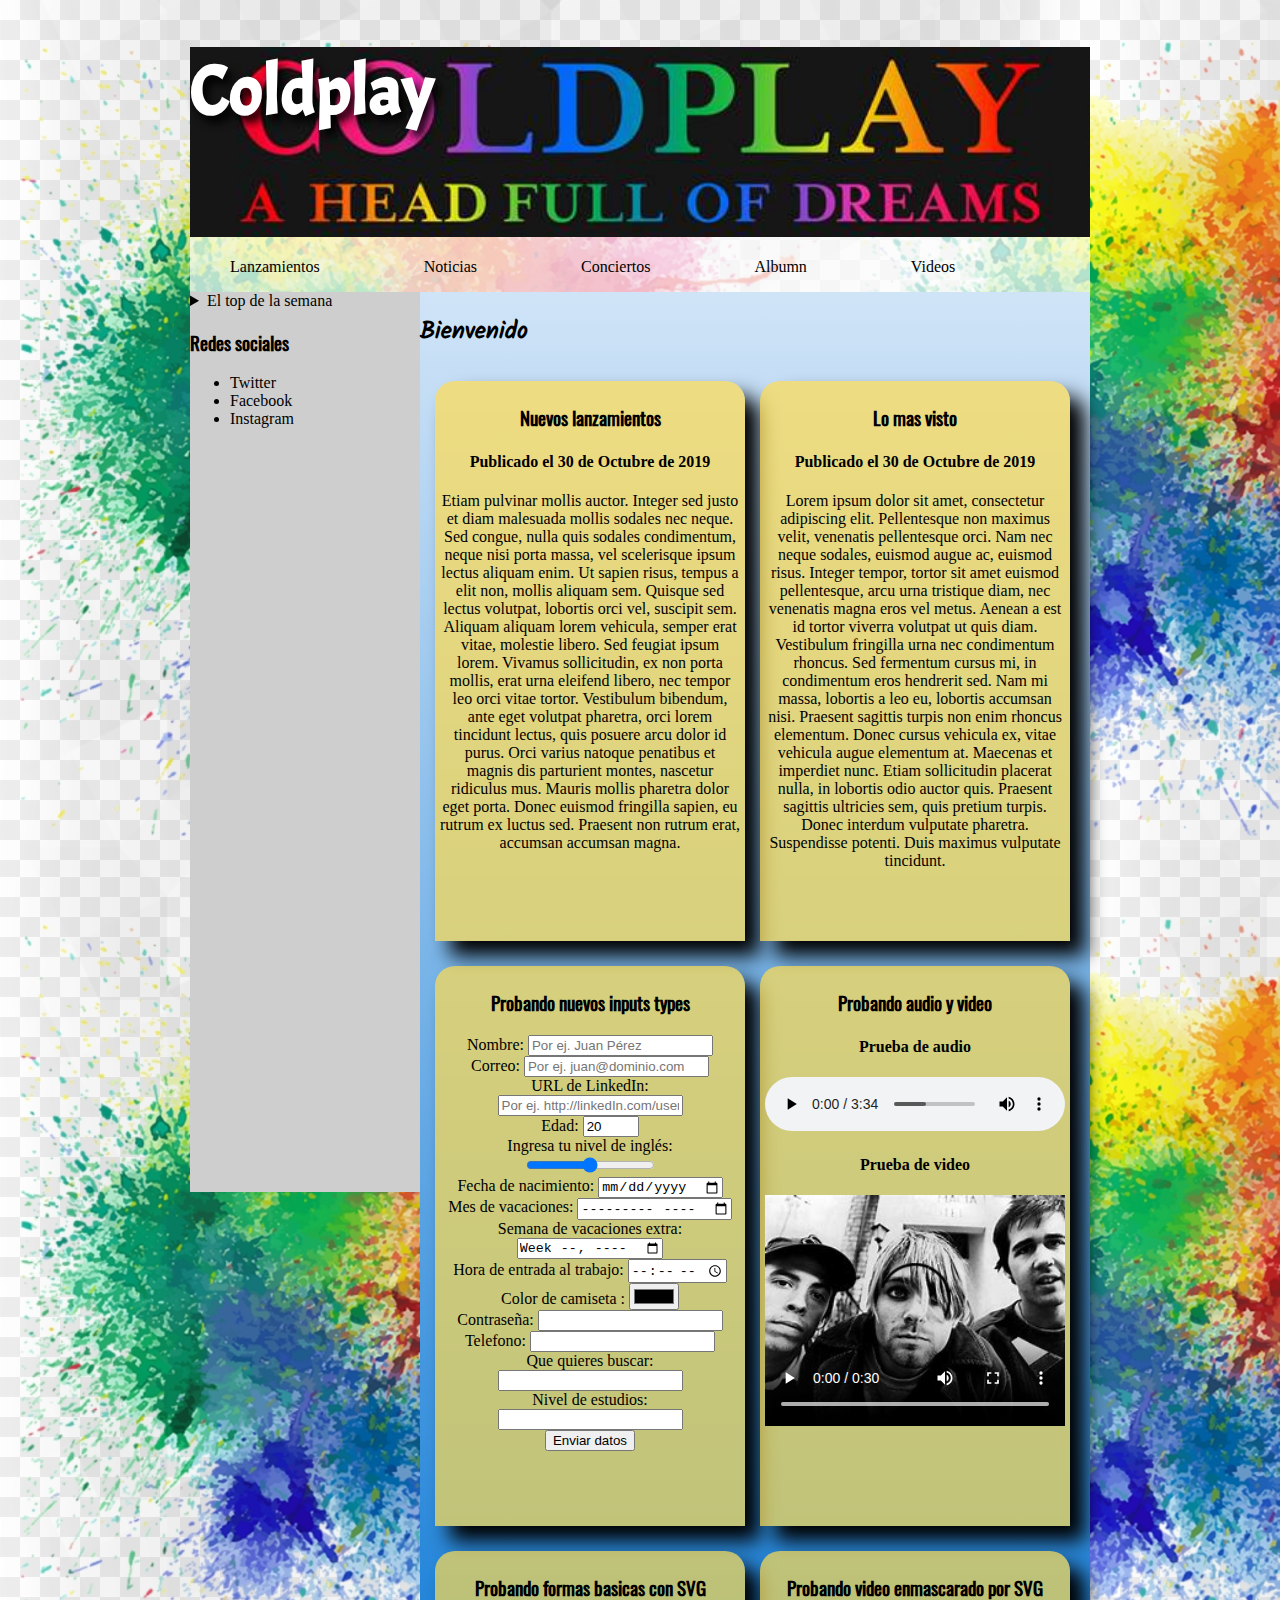
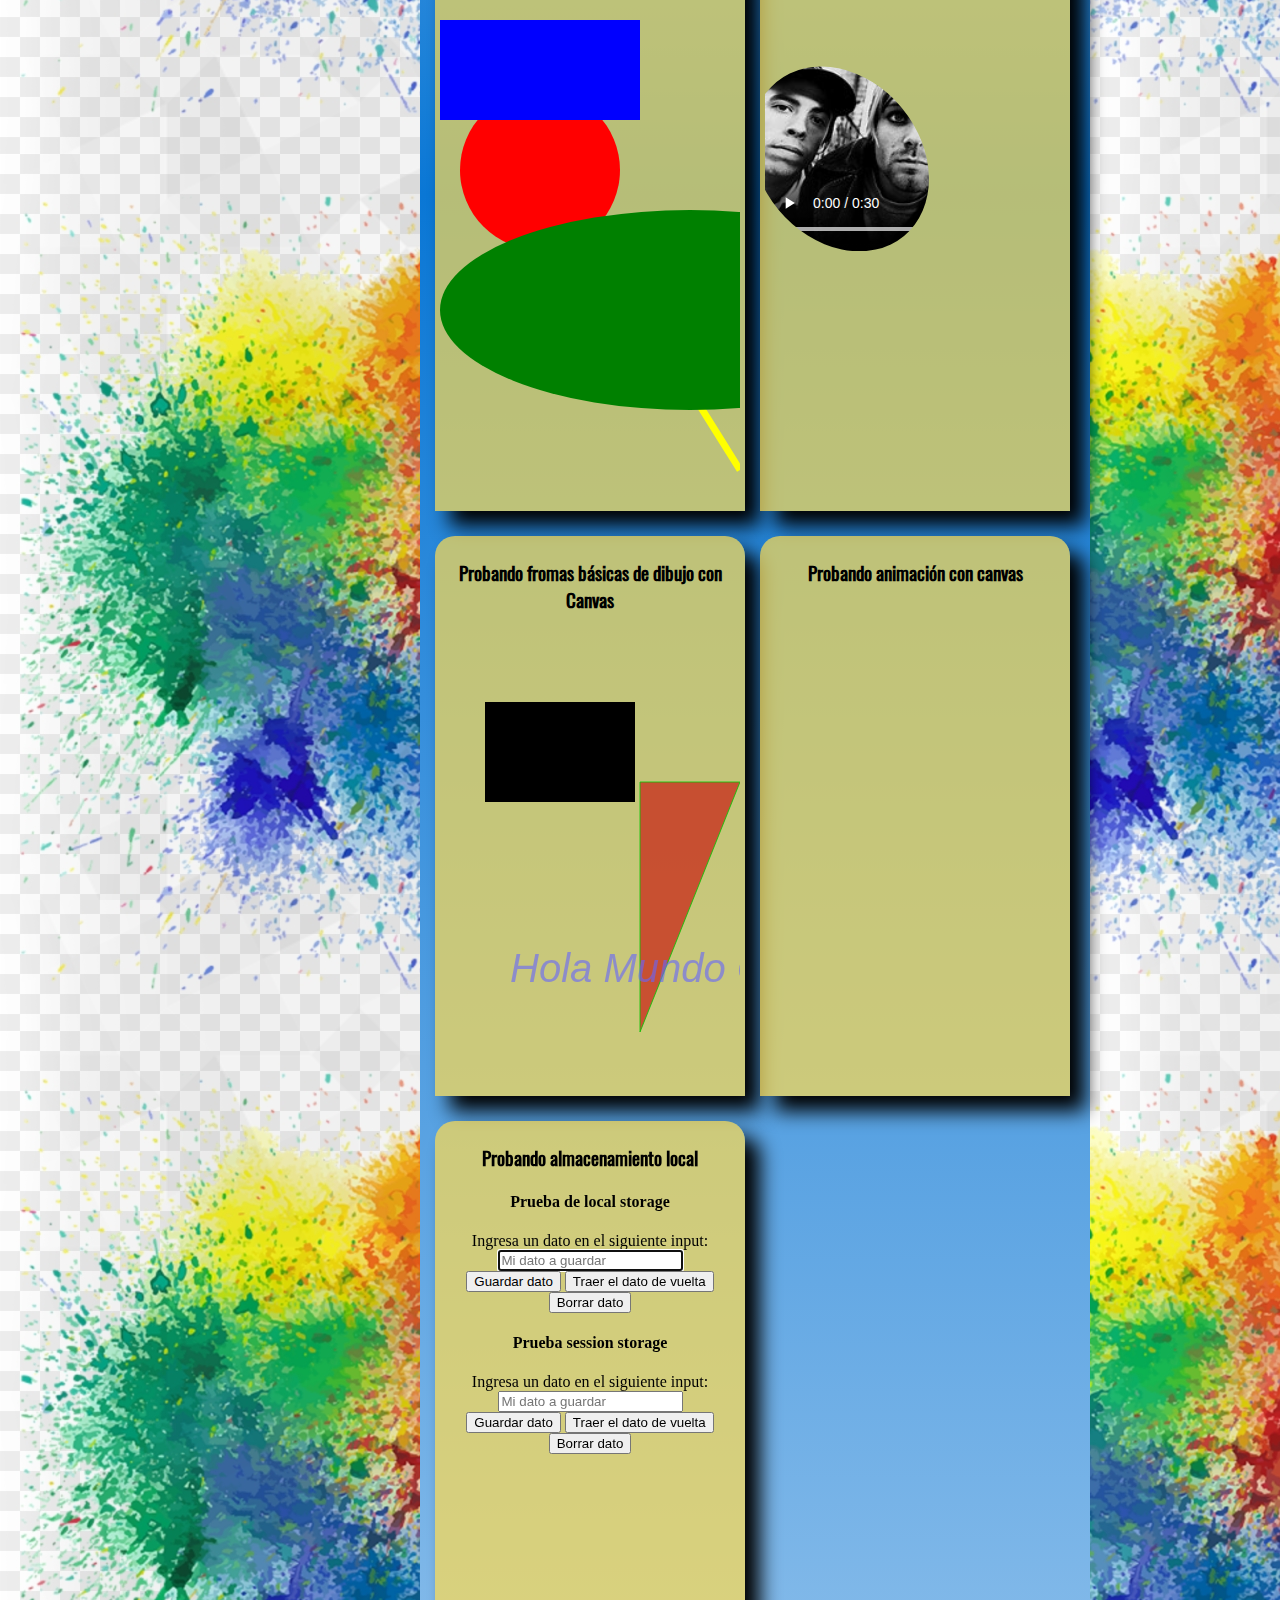
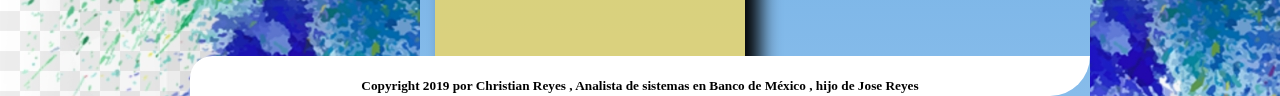
==== index.html @ 515448a0 "first commit" ====
<!DOCTYPE html>
<html>
    <head>
        <meta charset="utf-8">
        <title>Sitio de series y peliculas</title>
        <link rel="stylesheet" href="css/styles.css">

        <script>
            
            function almacena (){
                var texto= document.getElementById("datos").value;
                localStorage.setItem("datos",texto);

            }

            function obtiene(){
                document.getElementById("datos").value=localStorage.getItem("datos");
            }

            function borra(){
                localStorage.removeItem("datos");
                document.getElementById("datos").value="";
            }

            function almacena_session (){
                var texto= document.getElementById("datos_session").value;
                sessionStorage.setItem("datos_session",texto);

            }

            function obtiene_session(){
                document.getElementById("datos_session").value=sessionStorage.getItem("datos_session");
            }

            function borra_session(){
                sessionStorage.removeItem("datos_session");
                document.getElementById("datos_session").value="";
            }

            var contador=0;

            function cargador(){
                
                var lienzo = document.getElementById("lienzo");
                var lienzo1 = lienzo.getContext('2d');
                /* background*/
                lienzo1.fillStyle = "rgba(0,0,200,0,0.6)";
                /* figura a dibujar*/
                lienzo1.fillRect(45,70,150,100)
                /* para iniciar un trazo*/
                lienzo1.beginPath();
                lienzo1.fillStyle= "rgba(200,0,0,0.6)";
                lienzo1.strokeStyle = "rgba(0,200,0,0.8)";
                /*hacia que punto se va a mover*/
                lienzo1.moveTo(200,150);
                lienzo1.lineTo(300,150);
                lienzo1.lineTo(200,400);
                lienzo1.closePath();
                lienzo1.fill();
                lienzo1.stroke();
                
                lienzo1.fillStyle = "rgba(100,100,255,0.6)";
                lienzo1.font = 'italic 40px sans-serif';
                lienzo1.fillText("Hola Mundo Cruel!", 70,350);

                iniciaAnim();

            }

            function iniciaAnim(){
               // ini = setInterval(dibujar,20);
            }

            function dibujar(){
                var elLienzo = retornarLienzo("miLienzo")
                if(elLienzo){
                    elLienzo.shadowOffsetX=30;
                    elLienzo.shadowOffsetY=30;
                    elLienzo.shadowBlur=50 * contador*.5;
                    elLienzo.shadowColor="rgba("+contador*.25+",200,100)";
                    elLienzo.fillStyle = "rgba(200,"+contador*.25+",100,0.5)";
                    elLienzo.fillRect(contador,contador,contador,contador);
                    //elLienzo.scale(10*contador,20*contador);
                    elLienzo.rotate(-contador*Math.PI/180);
                    
                    //elLienzo.fillRect(100,50,250,150);
                    contador++;
                    console.log(contador);

                    if(contador == 100){
                        alert('El contador ha llegado a 500');
                        contador--;
                    }
                    else if(contador == 1000){
                        alert('Contador deteniendose en 1000');
                        
                        clearInterval(ini);
                    }
                }
            }

            function retornarLienzo(x){
                var elCanvas= document.getElementById(x);
                if(elCanvas.getContext){
                    var elLienzo = elCanvas.getContext('2d');
                    return elLienzo;
                }
                
                return false;
            }
        </script>
    </head>
    <body onload="cargador()">
        <header>
            <h1> Coldplay</h1>
        </header>
        <!--sirve para definidir-->
        <nav>
            <ul>
                <li> Lanzamientos</li>
                <li> Noticias</li>
                <li> Conciertos</li>
                <li> Albumn</li>
                <li> Videos </li>
            </ul>
        </nav>
        <!--define un contenido adicional-->
        <aside>
            <details>
                <summary> El top de la semana</summary>
                <ul>
                        <li> Canción 1</li>
                        <li> Canción 2</li>
                        <li> Canción 3</li>
                </ul>
            </details>
            <h3> Redes sociales</h3>
            <ul>
                <li> Twitter</li>
                <li> Facebook</li>
                <li> Instagram</li>
            </ul>
        </aside>
        <section>
            <h2> Bienvenido</h2>
            <article>
                <h3>Nuevos lanzamientos</h3>
                <h4>Publicado el <time datetime="2019-10-30"> 30 de Octubre de 2019 </time></h4>
                <p>Etiam pulvinar mollis auctor. Integer sed justo et diam malesuada mollis sodales nec neque. Sed congue, nulla quis sodales condimentum, neque nisi porta massa, vel scelerisque ipsum lectus aliquam enim. Ut sapien risus, tempus a elit non, mollis aliquam sem. Quisque sed lectus volutpat, lobortis orci vel, suscipit sem. Aliquam aliquam lorem vehicula, semper erat vitae, molestie libero. Sed feugiat ipsum lorem. Vivamus sollicitudin, ex non porta mollis, erat urna eleifend libero, nec tempor leo orci vitae tortor. Vestibulum bibendum, ante eget volutpat pharetra, orci lorem tincidunt lectus, quis posuere arcu dolor id purus. Orci varius natoque penatibus et magnis dis parturient montes, nascetur ridiculus mus. Mauris mollis pharetra dolor eget porta. Donec euismod fringilla sapien, eu rutrum ex luctus sed. Praesent non rutrum erat, accumsan accumsan magna.</p>
            </article>
            <article>
                <h3>Lo mas visto</h3>
                <h4>Publicado el <time datetime="2019-10-30"> 30 de Octubre de 2019 </time></h4>
                <p>Lorem ipsum dolor sit amet, consectetur adipiscing elit. Pellentesque non maximus velit, venenatis pellentesque orci. Nam nec neque sodales, euismod augue ac, euismod risus. Integer tempor, tortor sit amet euismod pellentesque, arcu urna tristique diam, nec venenatis magna eros vel metus. Aenean a est id tortor viverra volutpat ut quis diam. Vestibulum fringilla urna nec condimentum rhoncus. Sed fermentum cursus mi, in condimentum eros hendrerit sed. Nam mi massa, lobortis a leo eu, lobortis accumsan nisi. Praesent sagittis turpis non enim rhoncus elementum. Donec cursus vehicula ex, vitae vehicula augue elementum at. Maecenas et imperdiet nunc. Etiam sollicitudin placerat nulla, in lobortis odio auctor quis. Praesent sagittis ultricies sem, quis pretium turpis. Donec interdum vulputate pharetra. Suspendisse potenti. Duis maximus vulputate tincidunt.</p>
            </article>
            <article>
                    <h3>Probando nuevos inputs types</h3>
                    <form method="POST" action="#">
                        Nombre: <input type="text" placeholder="Por ej. Juan Pérez"> <br>
                        Correo: <input type="email" placeholder="Por ej. juan@dominio.com"> <br>
                        URL de LinkedIn: <input type="url" placeholder="Por ej. http://linkedIn.com/user"> <br>
                        Edad: <input type="number" min="18" max="60" value="20" step="2"> <br>
                        Ingresa tu nivel de inglés: <input type="range"  min="0" max="100" step="10" value="50" > <br>
                        Fecha de nacimiento: <input type="date"> <br>
                        Mes de vacaciones: <input type="month"> <br>
                        Semana de vacaciones extra: <input type="week"> <br>
                        Hora de entrada al trabajo: <input type="time"> <br>
                        Color de camiseta : <input type="color"><br>
                        Contraseña: <input type="password"><br>
                        Telefono: <input type="tel">  <br>
                        Que quieres buscar: <input trype="search"> <br>
                        Nivel de estudios: <input type="text" list="estudios" required> <br>

                            <datalist id="estudios">
                                <option label="Bach">Bachillerato o preparatoria</option>
                                <option label="Lic">Licenciatura</option>
                                <option label="Ing">Ingenieria</option>
                                <option label="Mto">Maestria</option>
                                <option label="Dr">Doctorado</option>
                            </datalist>
                        <input type="submit" value="Enviar datos">
                    </form>
                </article>
                <article>
                    <h3>Probando audio y video </h3> 
                    <h4>Prueba de audio</h4>
                        <audio controls loop>
                            <source src="multimedia/son2.mp3" type="audio/mp3">
                        </audio>
                    <h4>Prueba de video</h4>
                    <video width="300" controls poster="images/poster.jpg">
                        <source src="multimedia/video.mp4"  type="video/mp4">
                        <source src="multimedia/video.ogv"  type="video/ogv">
                        <source src="multimedia/video.webm" type="video/webm">
                    </video>
                </article>
                <article>
                    <h3>Probando formas basicas con SVG</h3>
                    <svg width="300" height="550" xmlns="http://www.w3.org/2000/svg">
                        <line x1="50" y1="50" x2="300" y2="450" style="stroke:yellow; stroke-width:7;" />
                        <circle cx="100" cy="150" r="80" fill="red"/> 
                        <rect width="200" height="100" fill="blue"/> 
                        <ellipse cx="250" cy="290" rx="250" ry="100" fill="green"/> 
                    </svg>
                </article>
                <article>
                    <h3>Probando video enmascarado por SVG</h3>
                    <video id="videoMask" width="300" controls poster="images/poster.jpg">
                        <source src="multimedia/video.mp4" type="video/mp4">
                        <source src="multimedia/video.ogv" type="video/ogv">
                        <source src="multimedia/video.webm" type="video/webm">
                    </video>
                </article>
                <article>
                    <h3>Probando fromas básicas de dibujo con Canvas</h3>
                    <canvas width="300" height="550" id="lienzo">
                        Este canvas no es visible para tu browser, intenta en otro
                    </canvas>
                </article>

                <article>
                    <h3>Probando animación con canvas</h3>
                    <canvas width="300" height="550" id="miLienzo">
                        Este canvas no es visible para tu browser, intenta en otro
                    </canvas>
                </article>
                <article>
                        <h3>Probando almacenamiento local</h3>
                        
                        <h4>Prueba de local storage</h4>
                        Ingresa un dato en el siguiente input: 
                        <input type="text" id="datos" placeholder="Mi dato a guardar" autofocus> <br>
                        <input type="button" value="Guardar dato" onclick="almacena();"> 
                        <input type="button" value="Traer el dato de vuelta" onclick="obtiene();"> 
                        <input type="button" value="Borrar dato" onclick="borra();">

                        <h4>Prueba session storage</h4>
                        Ingresa un dato en el siguiente input: 
                        <input type="text" id="datos_session" placeholder="Mi dato a guardar" autofocus> <br>
                        <input type="button" value="Guardar dato" onclick="almacena_sesion();"> 
                        <input type="button" value="Traer el dato de vuelta" onclick="obtiene_sesion();"> 
                        <input type="button" value="Borrar dato" onclick="borra_sesion();">
                    </article>

        </section>
        <footer>
            <h5 itemscope itemtype="https://schema.org/Person"> Copyright 2019 por <span itemprop="givenName">Christian Reyes </span>, <span itemprop="jobTitle"> Analista de sistemas  </span>en <span itemprop="worksFor"> Banco de México </span>, hijo de <span itemprop="parent">Jose Reyes</span></h5>
        </footer>
    </body>
</html>
---- css/styles.css ----
body{
    width:900px;
    height:auto;
    margin: 0 auto;
    background-image: url(../images/patron1.png), url(../images/patron2.png);
    background-color:#CAFACA ;
}

header{
    width:900px;
    height: 190px;
    color: white;
    background-image: url(../images/banner_header.jpg);
    background-position: center;
    background-size: 100%;
}

nav{
    width:900px;
    height: 50px;
    background-color: rgba(255,255,255,0.7);
    padding-top: 5px;
}

nav ul li{
    display:inline;
    list-style-type: none;
    margin-right: 100px;
}

aside{
    width:230px;
    background-color:#CECECE;
    height:900px;
    float:left;
}

section{
    width:670px;
    height:auto;
    float:left;

    /* Permalink - use to edit and share this gradient: https://colorzilla.com/gradient-editor/#d0e4f7+0,73b1e7+24,0a77d5+50,539fe1+79,87bcea+100;Blue+Pipe+%231 */
    background: #d0e4f7; /* Old browsers */
    background: -moz-linear-gradient(top,  #d0e4f7 0%, #73b1e7 24%, #0a77d5 50%, #539fe1 79%, #87bcea 100%); /* FF3.6-15 */
    background: -webkit-linear-gradient(top,  #d0e4f7 0%,#73b1e7 24%,#0a77d5 50%,#539fe1 79%,#87bcea 100%); /* Chrome10-25,Safari5.1-6 */
    background: linear-gradient(to bottom,  #d0e4f7 0%,#73b1e7 24%,#0a77d5 50%,#539fe1 79%,#87bcea 100%); /* W3C, IE10+, FF16+, Chrome26+, Opera12+, Safari7+ */
    filter: progid:DXImageTransform.Microsoft.gradient( startColorstr='#d0e4f7', endColorstr='#87bcea',GradientType=0 ); /* IE6-9 */
}

article{
    height:550px;
    width:300px;
    background-color:rgba(255,220,80,0.7);
    float:left;
    margin-left:15px;
    margin-bottom: 15px;
    margin-top:10px;
    padding:5px;
    text-align: center;
    border-radius: 20px 20px 0px 0px;
    box-shadow: 15px 15px 20px black;
    transition: all 1.5s;
}

article:hover{
   /* border-radius:80px 80px 10px 10px;
    box-shadow: -15px -15px 40px blue;
    -webkit-transform:scale(1.02);
    -moz-transform: rotate(360deg);*/
    box-shadow: -15px -15px 40px black;
}

footer{
    background-color: #fff;
    border-radius:25px 0px 45px 0px;
    width:900px;
    height:20px;
    text-align:center;
    position:fixed;
    bottom:0px;
    padding-bottom: 20px;
}

@font-face{
    font-family: miFuente1;
    src:url(../fonts/font1.ttf);
}

@font-face{
    font-family: miFuente2;
    src:url(../fonts/font2.ttf);
}

@font-face{
    font-family: miFuente3;
    src:url(../fonts/font3.ttf);
}

@font-face{
    font-family: miFuente4;
    src:url(../fonts/font4.ttf);
}

h1{
    font-family:miFuente1;
    text-shadow: 5px 7px 10px black;
    font-size:4.375em;
}

h2{
    font-family:miFuente2;
}

h3{
    font-family:miFuente3;
}

h4{
    font-family:miFuente4;
}

#videoMask{
    /*mask:url(../images/text.svg);
    -webkit-mask:url(../images/text.svg);
    -moz-mask:url(../images/text.svg);*/
    
    mask:url(../images/elipse.svg);
    -webkit-mask:url(../images/elipse.svg);
    -moz-mask:url(../images/elipse.svg);
}
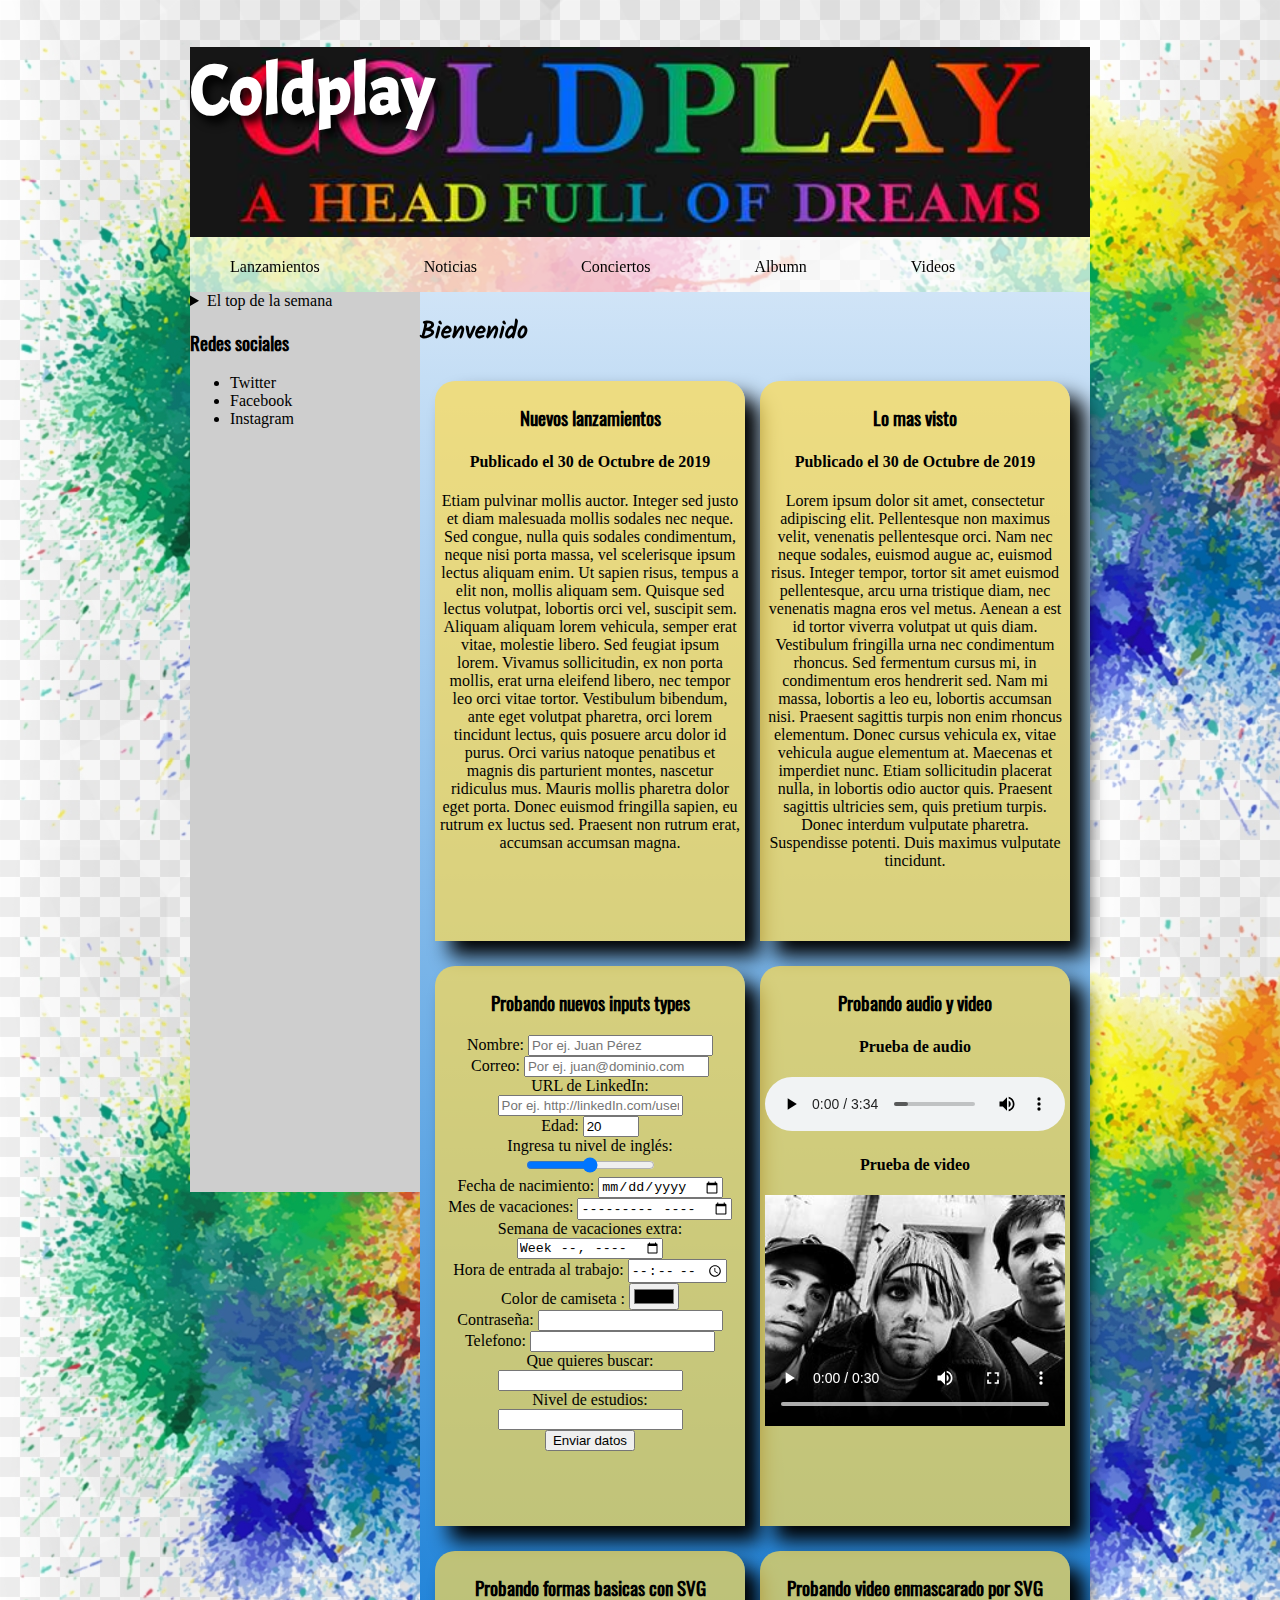
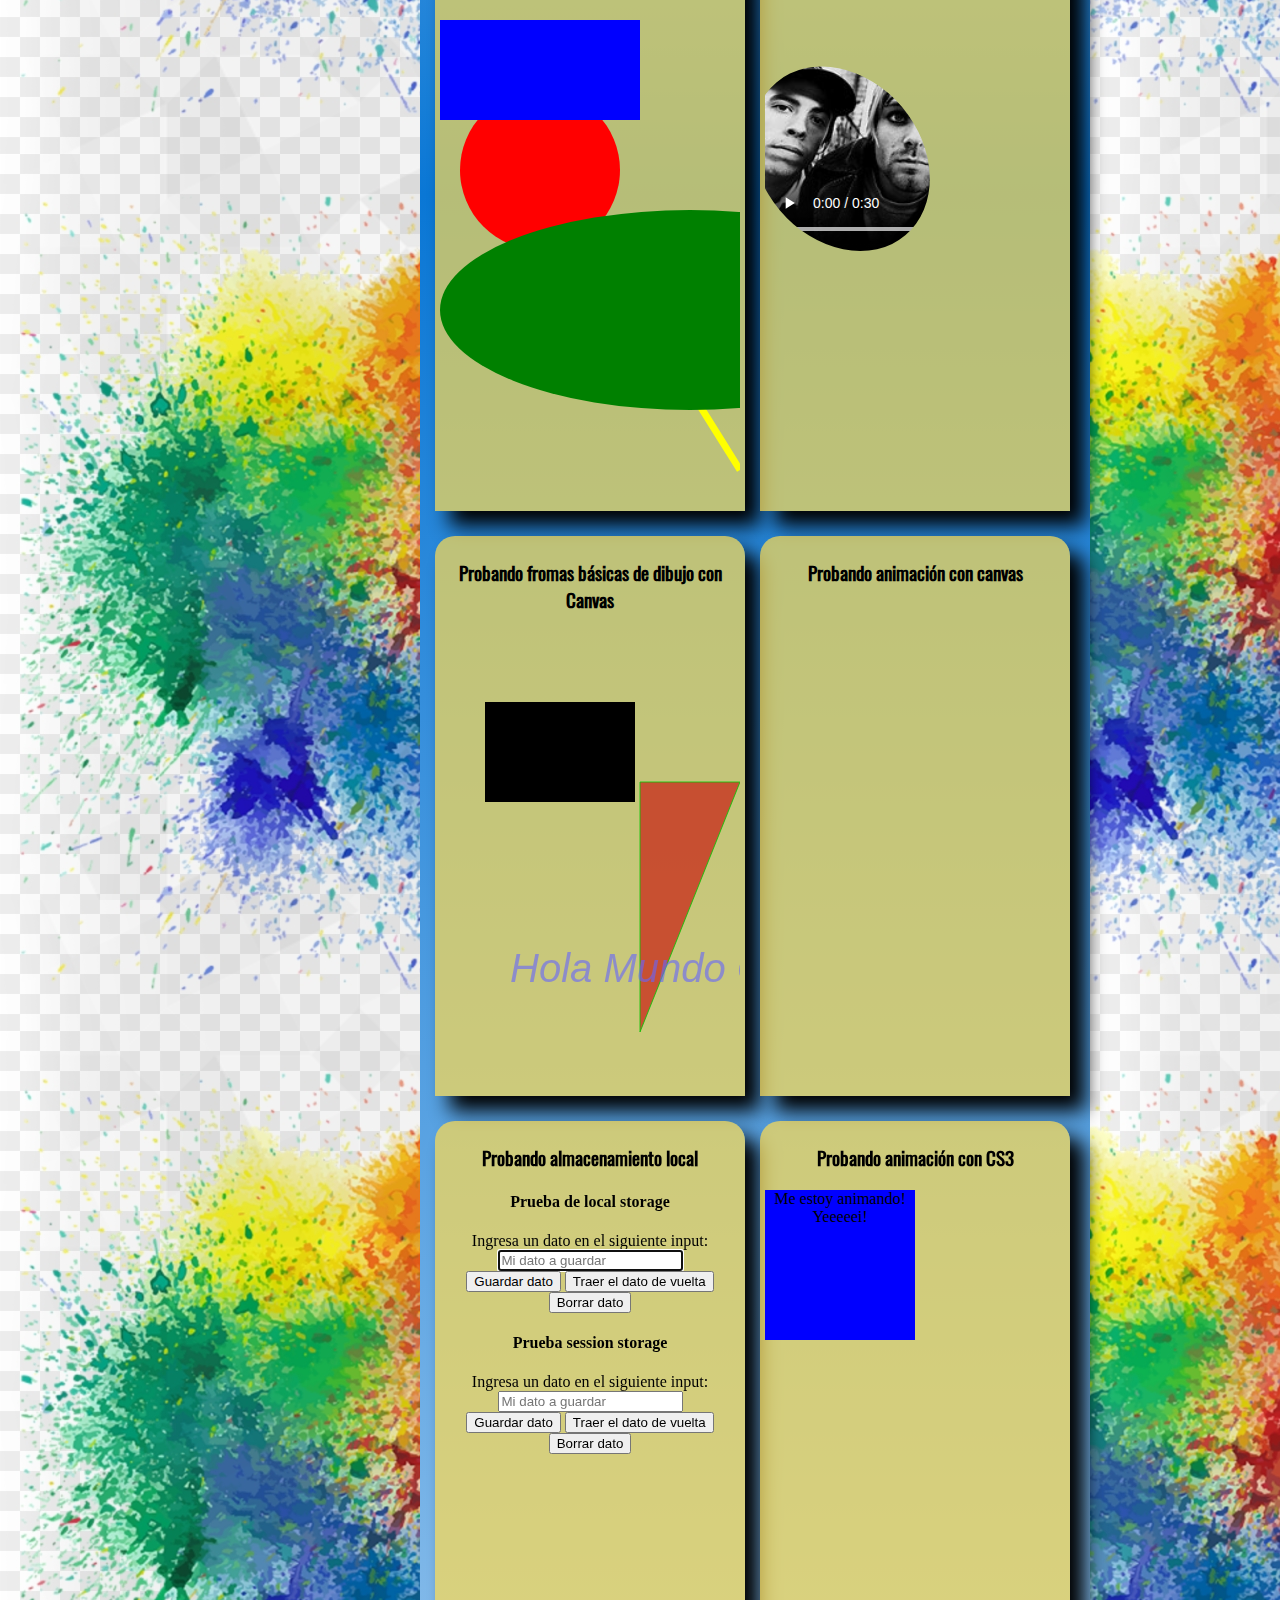
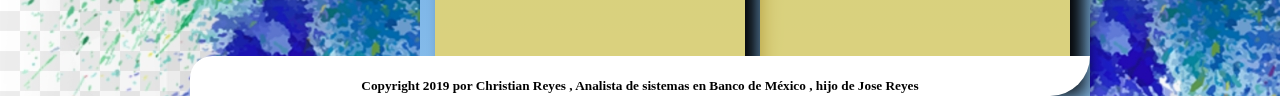
==== commit d5b1763f: "second commit" ====
--- a/index.html
+++ b/index.html
@@ -225,22 +225,28 @@
                     </canvas>
                 </article>
                 <article>
-                        <h3>Probando almacenamiento local</h3>
-                        
-                        <h4>Prueba de local storage</h4>
-                        Ingresa un dato en el siguiente input: 
-                        <input type="text" id="datos" placeholder="Mi dato a guardar" autofocus> <br>
-                        <input type="button" value="Guardar dato" onclick="almacena();"> 
-                        <input type="button" value="Traer el dato de vuelta" onclick="obtiene();"> 
-                        <input type="button" value="Borrar dato" onclick="borra();">
-
-                        <h4>Prueba session storage</h4>
-                        Ingresa un dato en el siguiente input: 
-                        <input type="text" id="datos_session" placeholder="Mi dato a guardar" autofocus> <br>
-                        <input type="button" value="Guardar dato" onclick="almacena_sesion();"> 
-                        <input type="button" value="Traer el dato de vuelta" onclick="obtiene_sesion();"> 
-                        <input type="button" value="Borrar dato" onclick="borra_sesion();">
-                    </article>
+                    <h3>Probando almacenamiento local</h3>
+                    
+                    <h4>Prueba de local storage</h4>
+                    Ingresa un dato en el siguiente input: 
+                    <input type="text" id="datos" placeholder="Mi dato a guardar" autofocus> <br>
+                    <input type="button" value="Guardar dato" onclick="almacena();"> 
+                    <input type="button" value="Traer el dato de vuelta" onclick="obtiene();"> 
+                    <input type="button" value="Borrar dato" onclick="borra();">
+
+                    <h4>Prueba session storage</h4>
+                    Ingresa un dato en el siguiente input: 
+                    <input type="text" id="datos_session" placeholder="Mi dato a guardar" autofocus> <br>
+                    <input type="button" value="Guardar dato" onclick="almacena_sesion();"> 
+                    <input type="button" value="Traer el dato de vuelta" onclick="obtiene_sesion();"> 
+                    <input type="button" value="Borrar dato" onclick="borra_sesion();">
+                </article>
+                <article>
+                    <h3>Probando animación con CS3</h3>
+                    <div id="cuadroAnimado" >
+                        <p>Me estoy animando! Yeeeeei!</p>
+                    </div>
+                </article>
 
         </section>
         <footer>
--- a/css/styles.css
+++ b/css/styles.css
@@ -130,4 +130,68 @@
     -moz-mask:url(../images/elipse.svg);
 }
 
+#cuadroAnimado{
+    width:150px;
+    height: 150px;
+    background-color:blue;
+    position:relative;
+    animation:miAnimacion 15s;
+    -moz-animation:miAnimacion 15s;
+    -webkit-animation:miAnimacion 15s;
+}
 
+@-webkit-keyframes miAnimacion{
+    0%{
+        background-color:blue;
+        left:0px;
+        top:0px;
+    }
+    15%{
+        background-color:red;
+        left:250px;
+        top:0px;
+    }
+    45%{
+        background-color:yellow;
+        left:280px;
+        top:400px;
+    }
+    70%{
+        background-color:green;
+        transform:rotate(-360deg);
+    }
+    70%{
+        background-color:blue;
+        left:0px;
+        top:0px;
+        transform:skewX;
+    }
+}
+
+@-moz-keyframes miAnimacion{
+    0%{
+        color:blue;
+        left:0px;
+        top:0px;
+    }
+    15%{
+        color:red;
+        left:250px;
+        top:0px;
+    }
+    45%{
+        color:yellow;
+        left:280px;
+        top:400px;
+    }
+    70%{
+        color:green;
+        transform:scale(1.5);
+    }
+    70%{
+        color:blue;
+        left:0px;
+        top:0px;
+        box-shadow:30px 30px 10px red;
+    }
+}
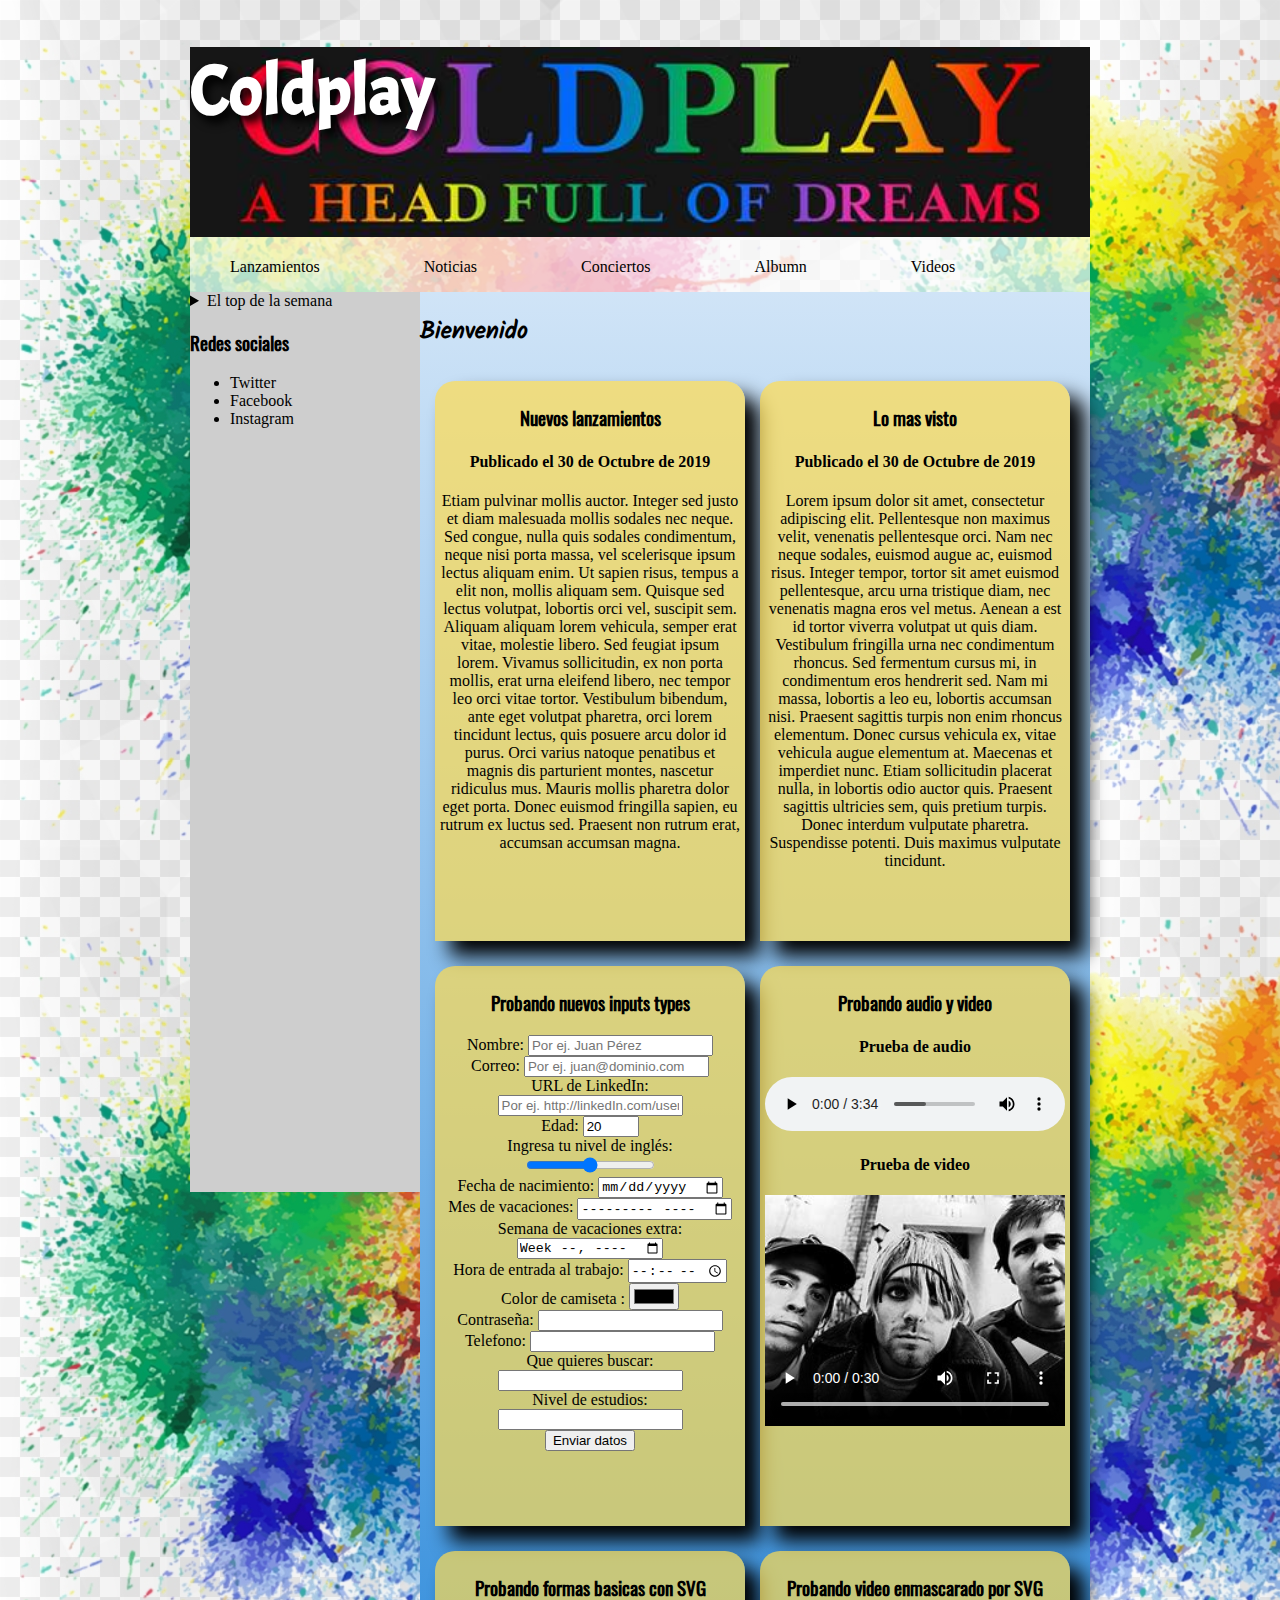
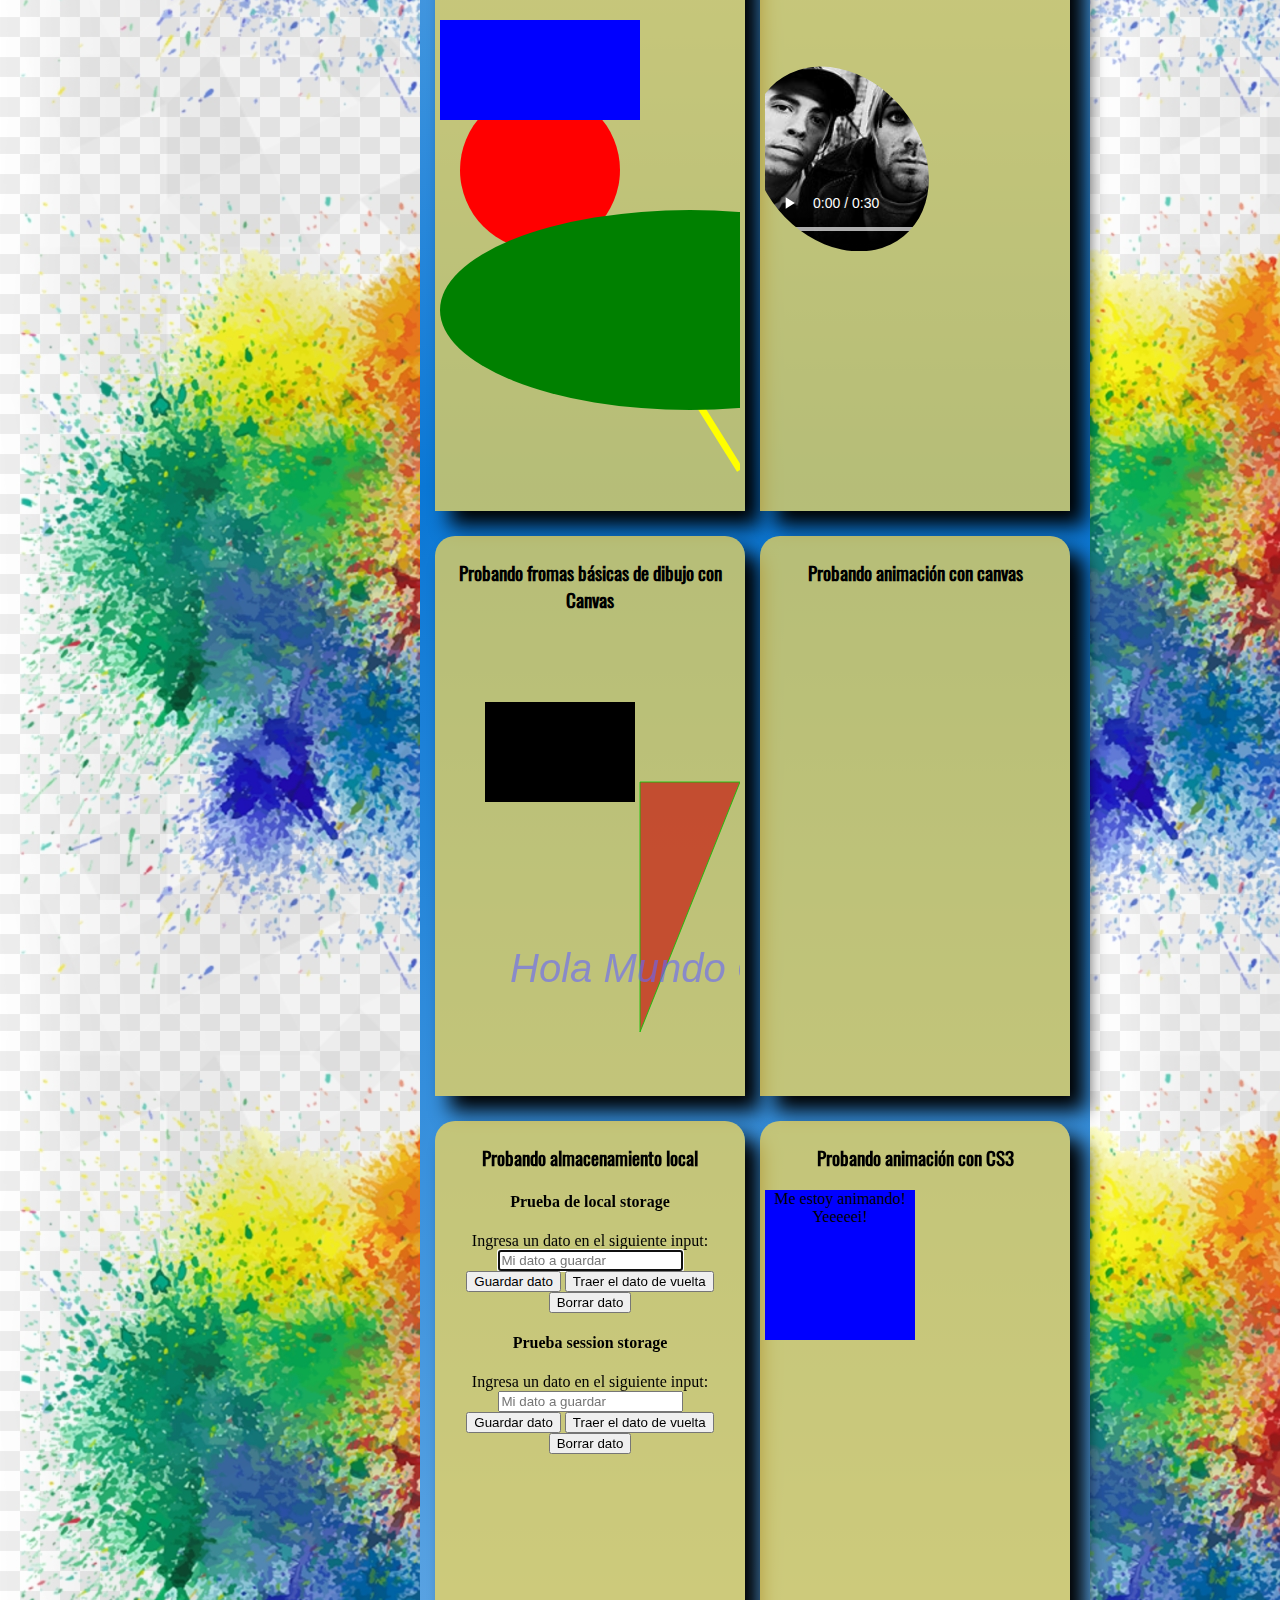
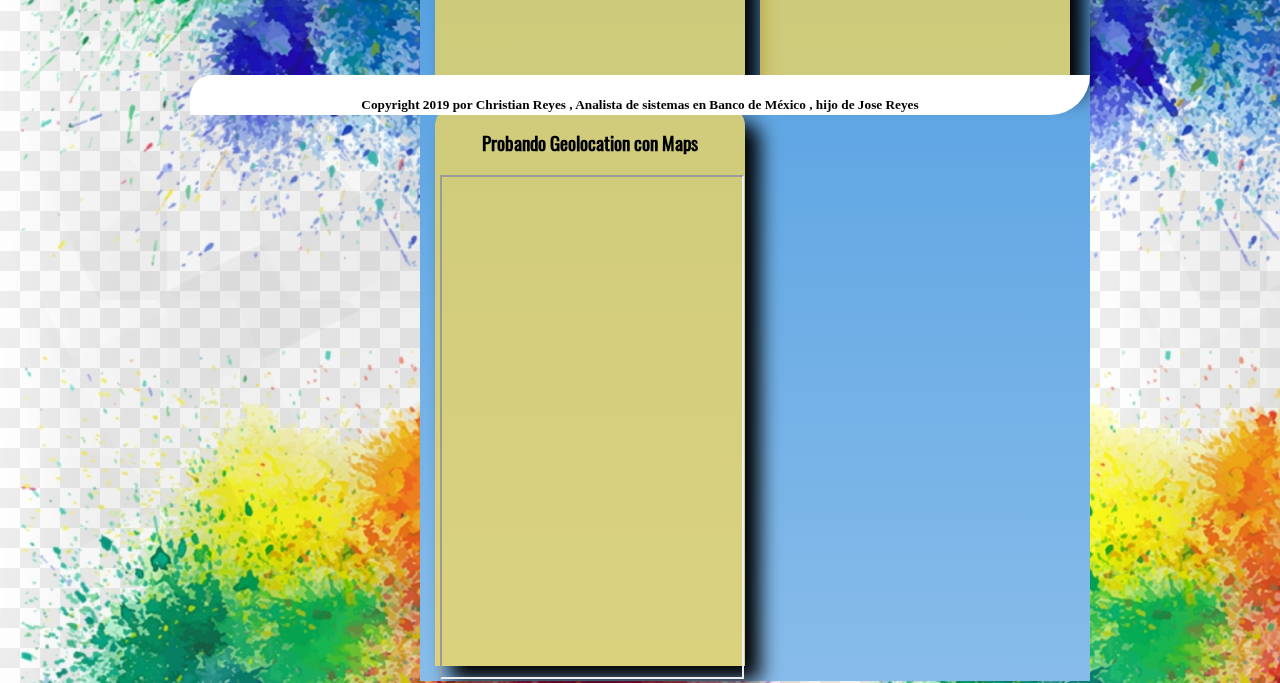
==== commit 1c883da8: "geolocalizacion" ====
--- a/index.html
+++ b/index.html
@@ -7,6 +7,36 @@
 
         <script>
             
+            if(navigator.geolocation){
+                navigator.geolocation.getCurrentPosition(googleMapIt,gestionaErrores);
+            }else{
+                alert('Prueba con otro browser, el actual no tiene soporte de geocalizacion');
+            }
+
+            function googleMapIt(p){
+                var detalle='latitud: '+  p.coords.latitude+ 'longitud: '+ p.coords.longitude
+                console.log('Te encuentras aproximadamente ahora mismo en las coordenadas: '+detalle);
+                var map = 'http://maps.google.com/maps?&z=15&output=embed&ll='+p.coords.latitude + ','+p.coords.longitude;
+
+                document.getElementById("geoMap").src= map;
+
+            }
+
+            function gestionaErrores (e){
+                if(e.code == 0){
+                    alert("Error desconocido");
+                }
+                if(e.code == 1){
+                    alert("No has permitido compartir tu ubicacion");
+                }
+                if(e.code == 2){
+                    alert("No es posible leer tu ubicacion, quizas no esta esto en un sitio seguro");
+                }
+                if(e.code == 3){
+                    alert("Timeout... tiempo de espera agotado");
+                }
+            }
+
             function almacena (){
                 var texto= document.getElementById("datos").value;
                 localStorage.setItem("datos",texto);
@@ -247,7 +277,10 @@
                         <p>Me estoy animando! Yeeeeei!</p>
                     </div>
                 </article>
-
+                <article>
+                        <h3>Probando Geolocation con Maps</h3>
+                        <iframe id="geoMap" width="300" height="500" framborder="no" src=""></iframe>
+                    </article>
         </section>
         <footer>
             <h5 itemscope itemtype="https://schema.org/Person"> Copyright 2019 por <span itemprop="givenName">Christian Reyes </span>, <span itemprop="jobTitle"> Analista de sistemas  </span>en <span itemprop="worksFor"> Banco de México </span>, hijo de <span itemprop="parent">Jose Reyes</span></h5>
--- a/css/styles.css
+++ b/css/styles.css
@@ -164,7 +164,7 @@
         background-color:blue;
         left:0px;
         top:0px;
-        transform:skewX;
+        transform:skewX(50deg);
     }
 }
 
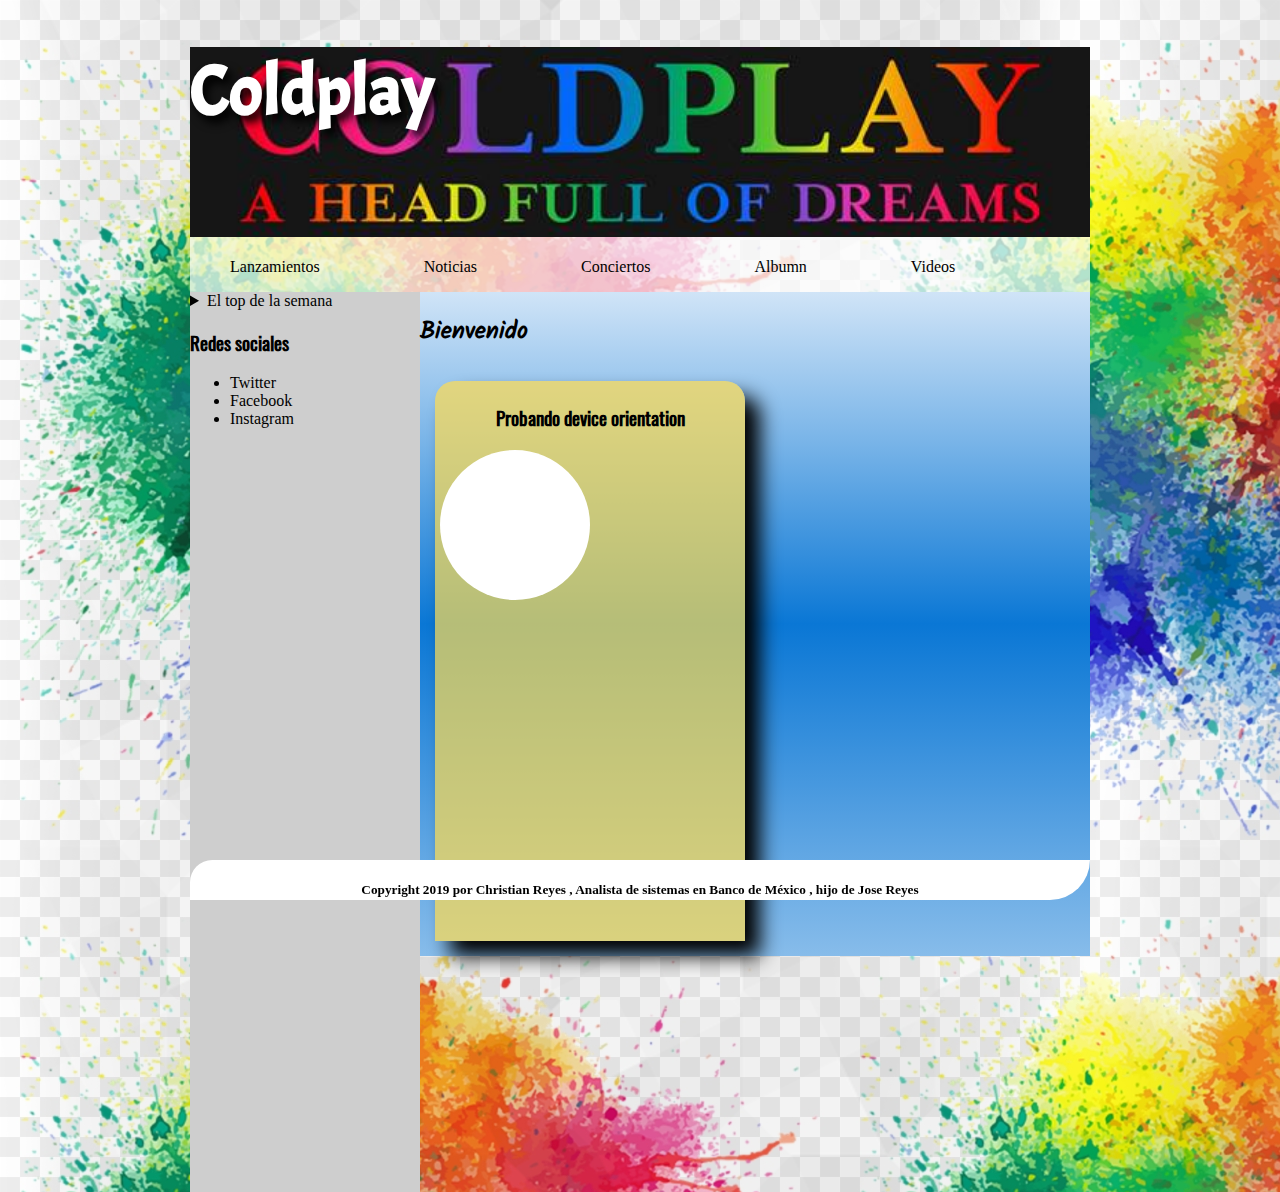
==== commit e9e7738e: "orientacion" ====
--- a/index.html
+++ b/index.html
@@ -174,113 +174,10 @@
         <section>
             <h2> Bienvenido</h2>
             <article>
-                <h3>Nuevos lanzamientos</h3>
-                <h4>Publicado el <time datetime="2019-10-30"> 30 de Octubre de 2019 </time></h4>
-                <p>Etiam pulvinar mollis auctor. Integer sed justo et diam malesuada mollis sodales nec neque. Sed congue, nulla quis sodales condimentum, neque nisi porta massa, vel scelerisque ipsum lectus aliquam enim. Ut sapien risus, tempus a elit non, mollis aliquam sem. Quisque sed lectus volutpat, lobortis orci vel, suscipit sem. Aliquam aliquam lorem vehicula, semper erat vitae, molestie libero. Sed feugiat ipsum lorem. Vivamus sollicitudin, ex non porta mollis, erat urna eleifend libero, nec tempor leo orci vitae tortor. Vestibulum bibendum, ante eget volutpat pharetra, orci lorem tincidunt lectus, quis posuere arcu dolor id purus. Orci varius natoque penatibus et magnis dis parturient montes, nascetur ridiculus mus. Mauris mollis pharetra dolor eget porta. Donec euismod fringilla sapien, eu rutrum ex luctus sed. Praesent non rutrum erat, accumsan accumsan magna.</p>
+                <h3>Probando device orientation</h3>
+                <div id="esfera"></div>
             </article>
-            <article>
-                <h3>Lo mas visto</h3>
-                <h4>Publicado el <time datetime="2019-10-30"> 30 de Octubre de 2019 </time></h4>
-                <p>Lorem ipsum dolor sit amet, consectetur adipiscing elit. Pellentesque non maximus velit, venenatis pellentesque orci. Nam nec neque sodales, euismod augue ac, euismod risus. Integer tempor, tortor sit amet euismod pellentesque, arcu urna tristique diam, nec venenatis magna eros vel metus. Aenean a est id tortor viverra volutpat ut quis diam. Vestibulum fringilla urna nec condimentum rhoncus. Sed fermentum cursus mi, in condimentum eros hendrerit sed. Nam mi massa, lobortis a leo eu, lobortis accumsan nisi. Praesent sagittis turpis non enim rhoncus elementum. Donec cursus vehicula ex, vitae vehicula augue elementum at. Maecenas et imperdiet nunc. Etiam sollicitudin placerat nulla, in lobortis odio auctor quis. Praesent sagittis ultricies sem, quis pretium turpis. Donec interdum vulputate pharetra. Suspendisse potenti. Duis maximus vulputate tincidunt.</p>
-            </article>
-            <article>
-                    <h3>Probando nuevos inputs types</h3>
-                    <form method="POST" action="#">
-                        Nombre: <input type="text" placeholder="Por ej. Juan Pérez"> <br>
-                        Correo: <input type="email" placeholder="Por ej. juan@dominio.com"> <br>
-                        URL de LinkedIn: <input type="url" placeholder="Por ej. http://linkedIn.com/user"> <br>
-                        Edad: <input type="number" min="18" max="60" value="20" step="2"> <br>
-                        Ingresa tu nivel de inglés: <input type="range"  min="0" max="100" step="10" value="50" > <br>
-                        Fecha de nacimiento: <input type="date"> <br>
-                        Mes de vacaciones: <input type="month"> <br>
-                        Semana de vacaciones extra: <input type="week"> <br>
-                        Hora de entrada al trabajo: <input type="time"> <br>
-                        Color de camiseta : <input type="color"><br>
-                        Contraseña: <input type="password"><br>
-                        Telefono: <input type="tel">  <br>
-                        Que quieres buscar: <input trype="search"> <br>
-                        Nivel de estudios: <input type="text" list="estudios" required> <br>
-
-                            <datalist id="estudios">
-                                <option label="Bach">Bachillerato o preparatoria</option>
-                                <option label="Lic">Licenciatura</option>
-                                <option label="Ing">Ingenieria</option>
-                                <option label="Mto">Maestria</option>
-                                <option label="Dr">Doctorado</option>
-                            </datalist>
-                        <input type="submit" value="Enviar datos">
-                    </form>
-                </article>
-                <article>
-                    <h3>Probando audio y video </h3> 
-                    <h4>Prueba de audio</h4>
-                        <audio controls loop>
-                            <source src="multimedia/son2.mp3" type="audio/mp3">
-                        </audio>
-                    <h4>Prueba de video</h4>
-                    <video width="300" controls poster="images/poster.jpg">
-                        <source src="multimedia/video.mp4"  type="video/mp4">
-                        <source src="multimedia/video.ogv"  type="video/ogv">
-                        <source src="multimedia/video.webm" type="video/webm">
-                    </video>
-                </article>
-                <article>
-                    <h3>Probando formas basicas con SVG</h3>
-                    <svg width="300" height="550" xmlns="http://www.w3.org/2000/svg">
-                        <line x1="50" y1="50" x2="300" y2="450" style="stroke:yellow; stroke-width:7;" />
-                        <circle cx="100" cy="150" r="80" fill="red"/> 
-                        <rect width="200" height="100" fill="blue"/> 
-                        <ellipse cx="250" cy="290" rx="250" ry="100" fill="green"/> 
-                    </svg>
-                </article>
-                <article>
-                    <h3>Probando video enmascarado por SVG</h3>
-                    <video id="videoMask" width="300" controls poster="images/poster.jpg">
-                        <source src="multimedia/video.mp4" type="video/mp4">
-                        <source src="multimedia/video.ogv" type="video/ogv">
-                        <source src="multimedia/video.webm" type="video/webm">
-                    </video>
-                </article>
-                <article>
-                    <h3>Probando fromas básicas de dibujo con Canvas</h3>
-                    <canvas width="300" height="550" id="lienzo">
-                        Este canvas no es visible para tu browser, intenta en otro
-                    </canvas>
-                </article>
-
-                <article>
-                    <h3>Probando animación con canvas</h3>
-                    <canvas width="300" height="550" id="miLienzo">
-                        Este canvas no es visible para tu browser, intenta en otro
-                    </canvas>
-                </article>
-                <article>
-                    <h3>Probando almacenamiento local</h3>
-                    
-                    <h4>Prueba de local storage</h4>
-                    Ingresa un dato en el siguiente input: 
-                    <input type="text" id="datos" placeholder="Mi dato a guardar" autofocus> <br>
-                    <input type="button" value="Guardar dato" onclick="almacena();"> 
-                    <input type="button" value="Traer el dato de vuelta" onclick="obtiene();"> 
-                    <input type="button" value="Borrar dato" onclick="borra();">
-
-                    <h4>Prueba session storage</h4>
-                    Ingresa un dato en el siguiente input: 
-                    <input type="text" id="datos_session" placeholder="Mi dato a guardar" autofocus> <br>
-                    <input type="button" value="Guardar dato" onclick="almacena_sesion();"> 
-                    <input type="button" value="Traer el dato de vuelta" onclick="obtiene_sesion();"> 
-                    <input type="button" value="Borrar dato" onclick="borra_sesion();">
-                </article>
-                <article>
-                    <h3>Probando animación con CS3</h3>
-                    <div id="cuadroAnimado" >
-                        <p>Me estoy animando! Yeeeeei!</p>
-                    </div>
-                </article>
-                <article>
-                        <h3>Probando Geolocation con Maps</h3>
-                        <iframe id="geoMap" width="300" height="500" framborder="no" src=""></iframe>
-                    </article>
+           
         </section>
         <footer>
             <h5 itemscope itemtype="https://schema.org/Person"> Copyright 2019 por <span itemprop="givenName">Christian Reyes </span>, <span itemprop="jobTitle"> Analista de sistemas  </span>en <span itemprop="worksFor"> Banco de México </span>, hijo de <span itemprop="parent">Jose Reyes</span></h5>
--- a/css/styles.css
+++ b/css/styles.css
@@ -195,3 +195,16 @@
         box-shadow:30px 30px 10px red;
     }
 }
+
+#esfera{
+    position : absolute;
+    width:150px;
+    height:150px;
+    background-color:white;
+    border-radius: 50%;
+    transition:all;
+    -moz-transition:all;
+    -webkit-transition:all;
+    
+    
+}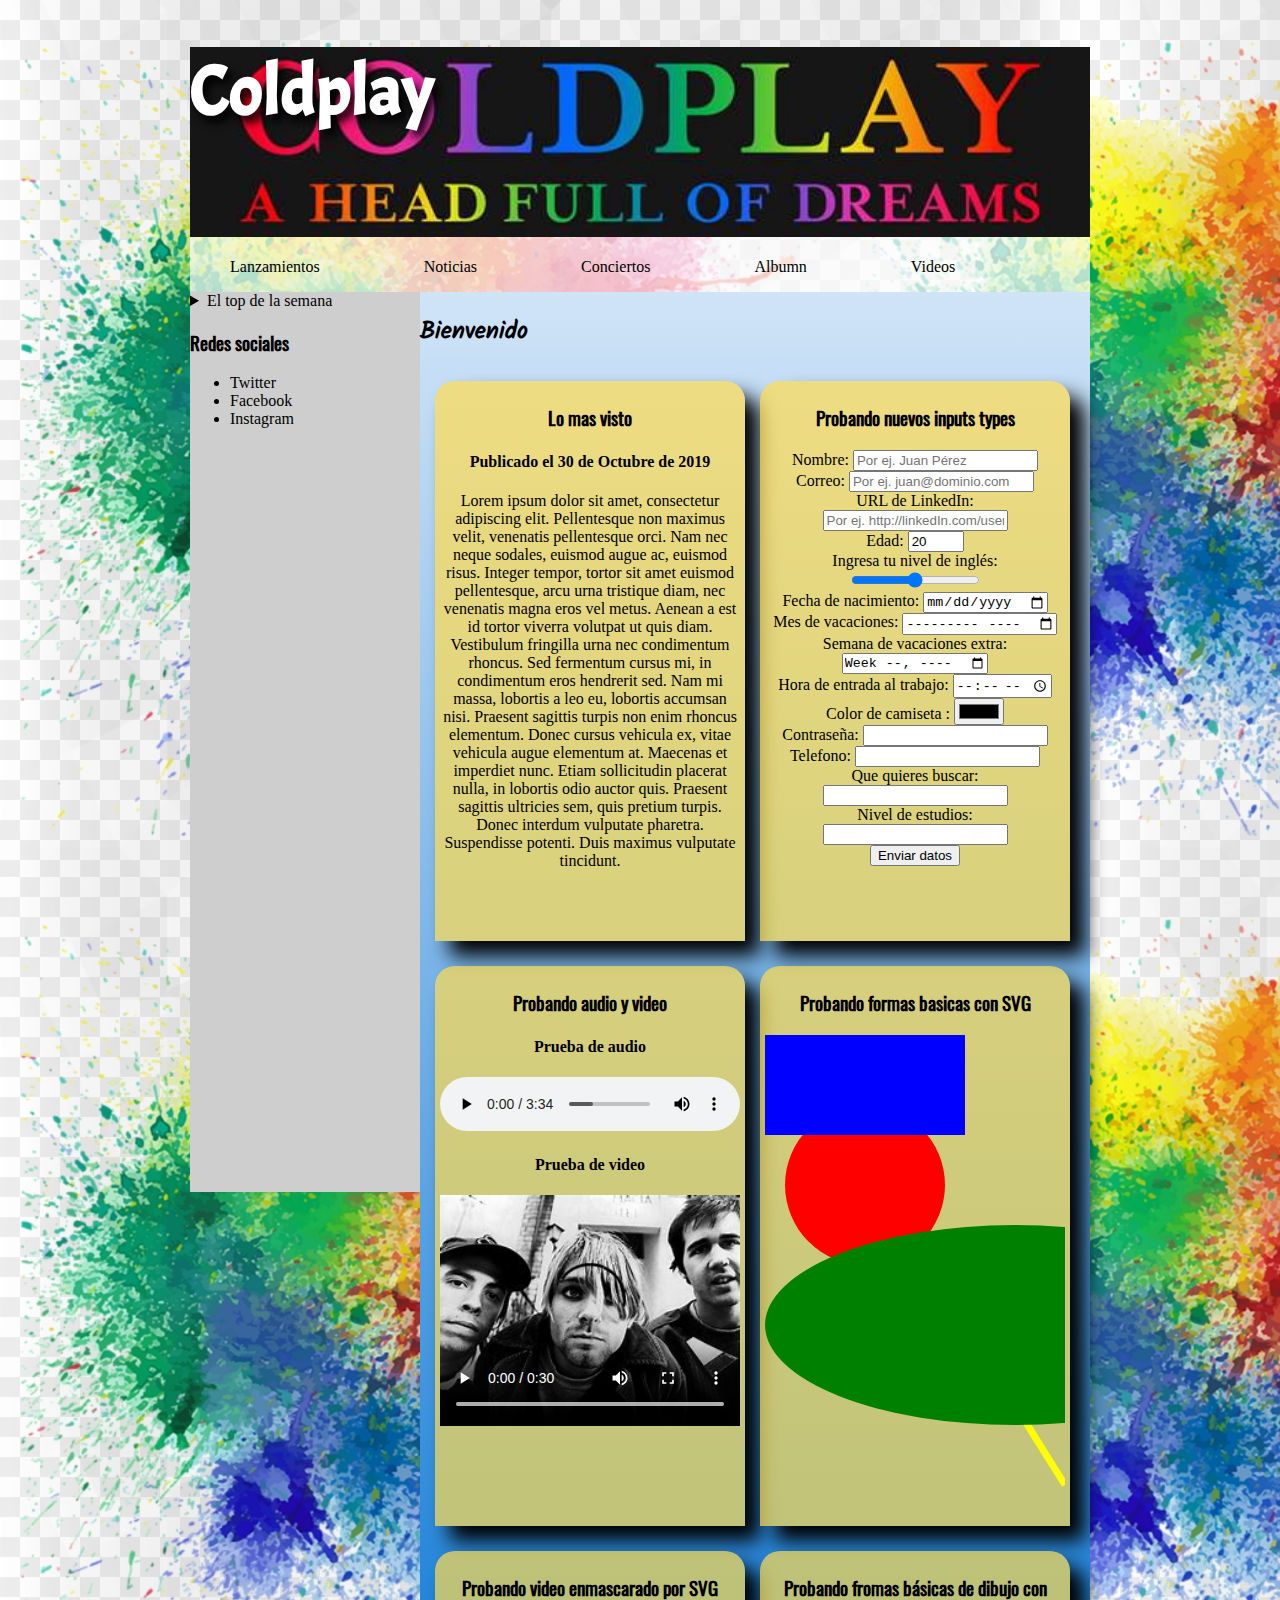
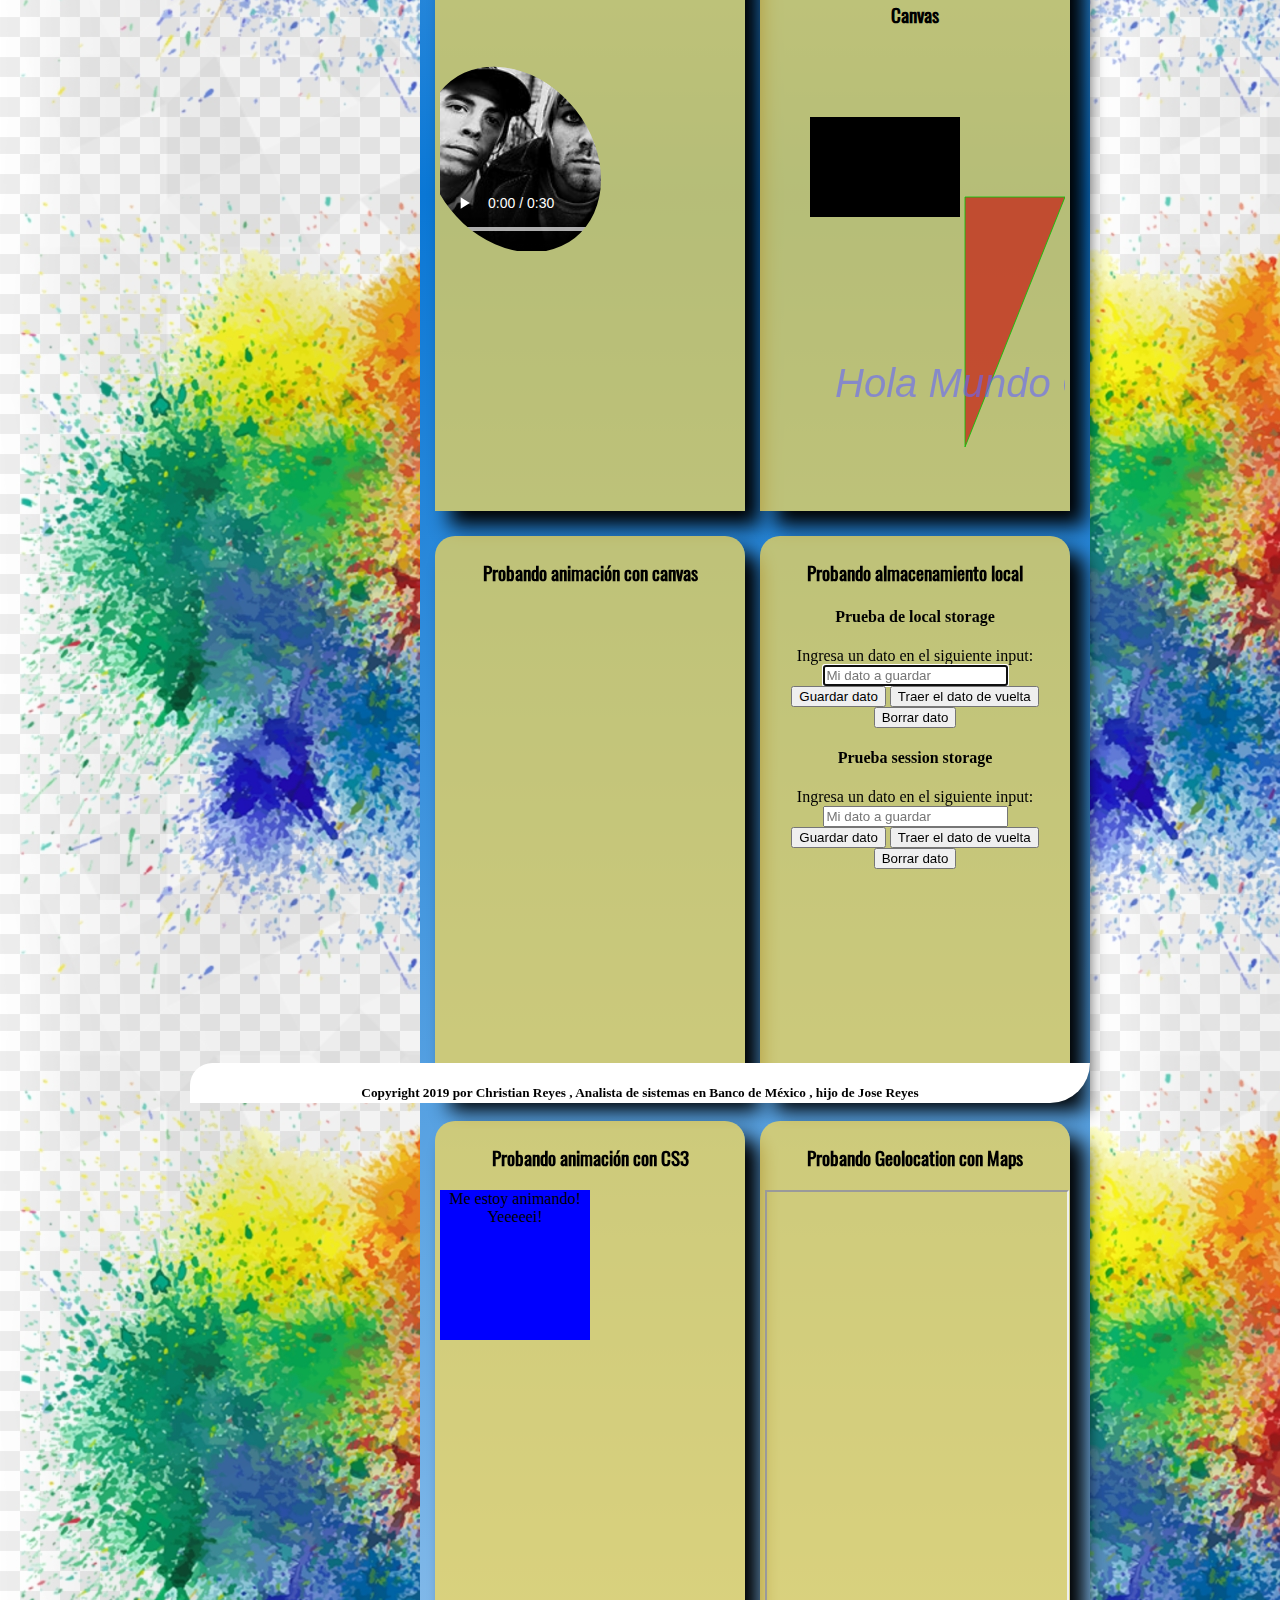
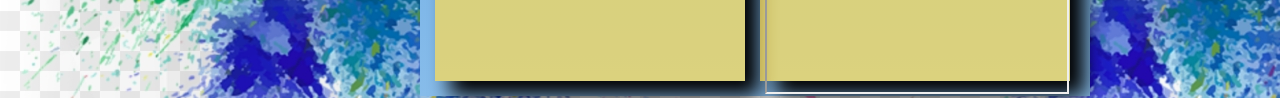
==== commit 80d8e51f: "second commit" ====
--- a/index.html
+++ b/index.html
@@ -159,7 +159,7 @@
             <details>
                 <summary> El top de la semana</summary>
                 <ul>
-                        <li> Canción 1</li>
+                        <li> <a href="ejemplos2.html"> Canción 1 </a></li>
                         <li> Canción 2</li>
                         <li> Canción 3</li>
                 </ul>
@@ -173,11 +173,111 @@
         </aside>
         <section>
             <h2> Bienvenido</h2>
-            <article>
-                <h3>Probando device orientation</h3>
-                <div id="esfera"></div>
+            
+                      
+<article>
+        <h3>Lo mas visto</h3>
+        <h4>Publicado el <time datetime="2019-10-30"> 30 de Octubre de 2019 </time></h4>
+        <p>Lorem ipsum dolor sit amet, consectetur adipiscing elit. Pellentesque non maximus velit, venenatis pellentesque orci. Nam nec neque sodales, euismod augue ac, euismod risus. Integer tempor, tortor sit amet euismod pellentesque, arcu urna tristique diam, nec venenatis magna eros vel metus. Aenean a est id tortor viverra volutpat ut quis diam. Vestibulum fringilla urna nec condimentum rhoncus. Sed fermentum cursus mi, in condimentum eros hendrerit sed. Nam mi massa, lobortis a leo eu, lobortis accumsan nisi. Praesent sagittis turpis non enim rhoncus elementum. Donec cursus vehicula ex, vitae vehicula augue elementum at. Maecenas et imperdiet nunc. Etiam sollicitudin placerat nulla, in lobortis odio auctor quis. Praesent sagittis ultricies sem, quis pretium turpis. Donec interdum vulputate pharetra. Suspendisse potenti. Duis maximus vulputate tincidunt.</p>
+    </article>
+    <article>
+            <h3>Probando nuevos inputs types</h3>
+            <form method="POST" action="#">
+                Nombre: <input type="text" placeholder="Por ej. Juan Pérez"> <br>
+                Correo: <input type="email" placeholder="Por ej. juan@dominio.com"> <br>
+                URL de LinkedIn: <input type="url" placeholder="Por ej. http://linkedIn.com/user"> <br>
+                Edad: <input type="number" min="18" max="60" value="20" step="2"> <br>
+                Ingresa tu nivel de inglés: <input type="range"  min="0" max="100" step="10" value="50" > <br>
+                Fecha de nacimiento: <input type="date"> <br>
+                Mes de vacaciones: <input type="month"> <br>
+                Semana de vacaciones extra: <input type="week"> <br>
+                Hora de entrada al trabajo: <input type="time"> <br>
+                Color de camiseta : <input type="color"><br>
+                Contraseña: <input type="password"><br>
+                Telefono: <input type="tel">  <br>
+                Que quieres buscar: <input trype="search"> <br>
+                Nivel de estudios: <input type="text" list="estudios" required> <br>
+
+                    <datalist id="estudios">
+                        <option label="Bach">Bachillerato o preparatoria</option>
+                        <option label="Lic">Licenciatura</option>
+                        <option label="Ing">Ingenieria</option>
+                        <option label="Mto">Maestria</option>
+                        <option label="Dr">Doctorado</option>
+                    </datalist>
+                <input type="submit" value="Enviar datos">
+            </form>
+        </article>
+        <article>
+            <h3>Probando audio y video </h3> 
+            <h4>Prueba de audio</h4>
+                <audio controls loop>
+                    <source src="multimedia/son2.mp3" type="audio/mp3">
+                </audio>
+            <h4>Prueba de video</h4>
+            <video width="300" controls poster="images/poster.jpg">
+                <source src="multimedia/video.mp4"  type="video/mp4">
+                <source src="multimedia/video.ogv"  type="video/ogv">
+                <source src="multimedia/video.webm" type="video/webm">
+            </video>
+        </article>
+        <article>
+            <h3>Probando formas basicas con SVG</h3>
+            <svg width="300" height="550" xmlns="http://www.w3.org/2000/svg">
+                <line x1="50" y1="50" x2="300" y2="450" style="stroke:yellow; stroke-width:7;" />
+                <circle cx="100" cy="150" r="80" fill="red"/> 
+                <rect width="200" height="100" fill="blue"/> 
+                <ellipse cx="250" cy="290" rx="250" ry="100" fill="green"/> 
+            </svg>
+        </article>
+        <article>
+            <h3>Probando video enmascarado por SVG</h3>
+            <video id="videoMask" width="300" controls poster="images/poster.jpg">
+                <source src="multimedia/video.mp4" type="video/mp4">
+                <source src="multimedia/video.ogv" type="video/ogv">
+                <source src="multimedia/video.webm" type="video/webm">
+            </video>
+        </article>
+        <article>
+            <h3>Probando fromas básicas de dibujo con Canvas</h3>
+            <canvas width="300" height="550" id="lienzo">
+                Este canvas no es visible para tu browser, intenta en otro
+            </canvas>
+        </article>
+
+        <article>
+            <h3>Probando animación con canvas</h3>
+            <canvas width="300" height="550" id="miLienzo">
+                Este canvas no es visible para tu browser, intenta en otro
+            </canvas>
+        </article>
+        <article>
+            <h3>Probando almacenamiento local</h3>
+            
+            <h4>Prueba de local storage</h4>
+            Ingresa un dato en el siguiente input: 
+            <input type="text" id="datos" placeholder="Mi dato a guardar" autofocus> <br>
+            <input type="button" value="Guardar dato" onclick="almacena();"> 
+            <input type="button" value="Traer el dato de vuelta" onclick="obtiene();"> 
+            <input type="button" value="Borrar dato" onclick="borra();">
+
+            <h4>Prueba session storage</h4>
+            Ingresa un dato en el siguiente input: 
+            <input type="text" id="datos_session" placeholder="Mi dato a guardar" autofocus> <br>
+            <input type="button" value="Guardar dato" onclick="almacena_sesion();"> 
+            <input type="button" value="Traer el dato de vuelta" onclick="obtiene_sesion();"> 
+            <input type="button" value="Borrar dato" onclick="borra_sesion();">
+        </article>
+        <article>
+            <h3>Probando animación con CS3</h3>
+            <div id="cuadroAnimado" >
+                <p>Me estoy animando! Yeeeeei!</p>
+            </div>
+        </article>
+        <article>
+                <h3>Probando Geolocation con Maps</h3>
+                <iframe id="geoMap" width="300" height="500" framborder="no" src=""></iframe>
             </article>
-           
         </section>
         <footer>
             <h5 itemscope itemtype="https://schema.org/Person"> Copyright 2019 por <span itemprop="givenName">Christian Reyes </span>, <span itemprop="jobTitle"> Analista de sistemas  </span>en <span itemprop="worksFor"> Banco de México </span>, hijo de <span itemprop="parent">Jose Reyes</span></h5>
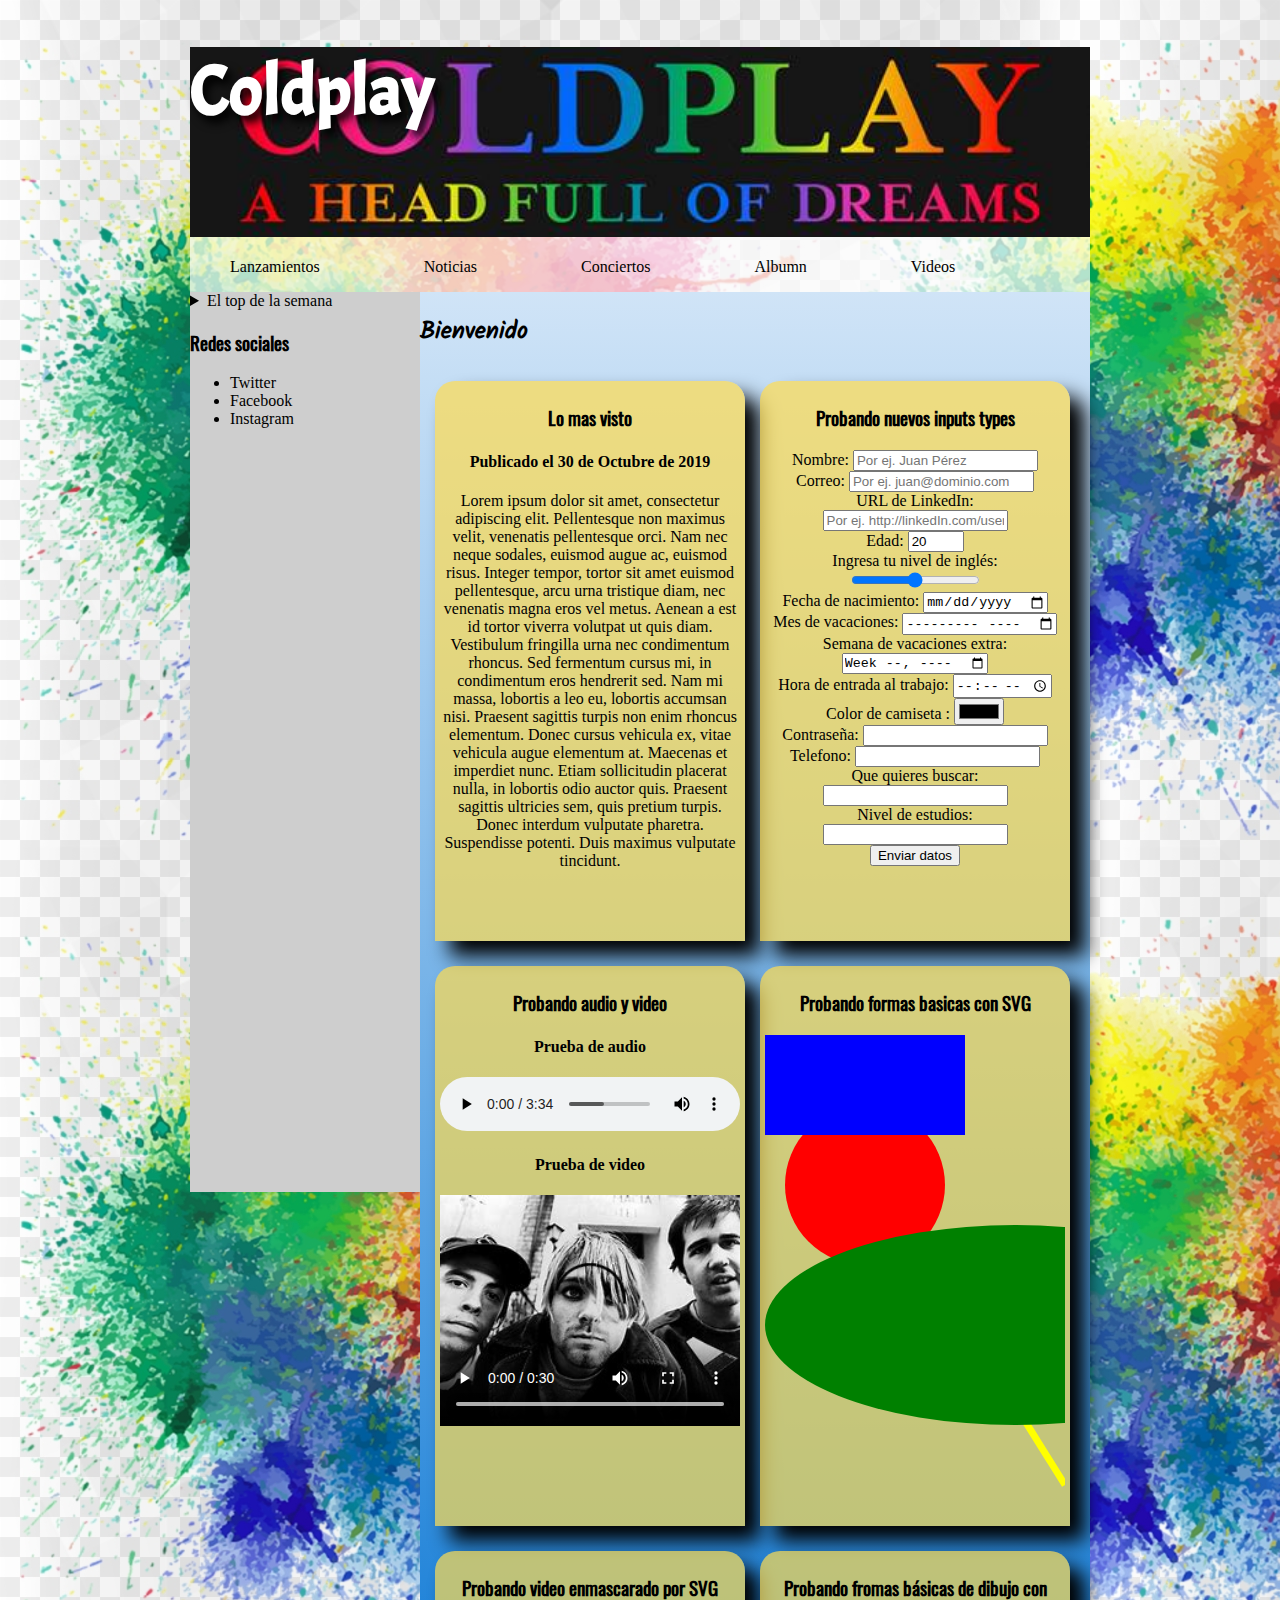
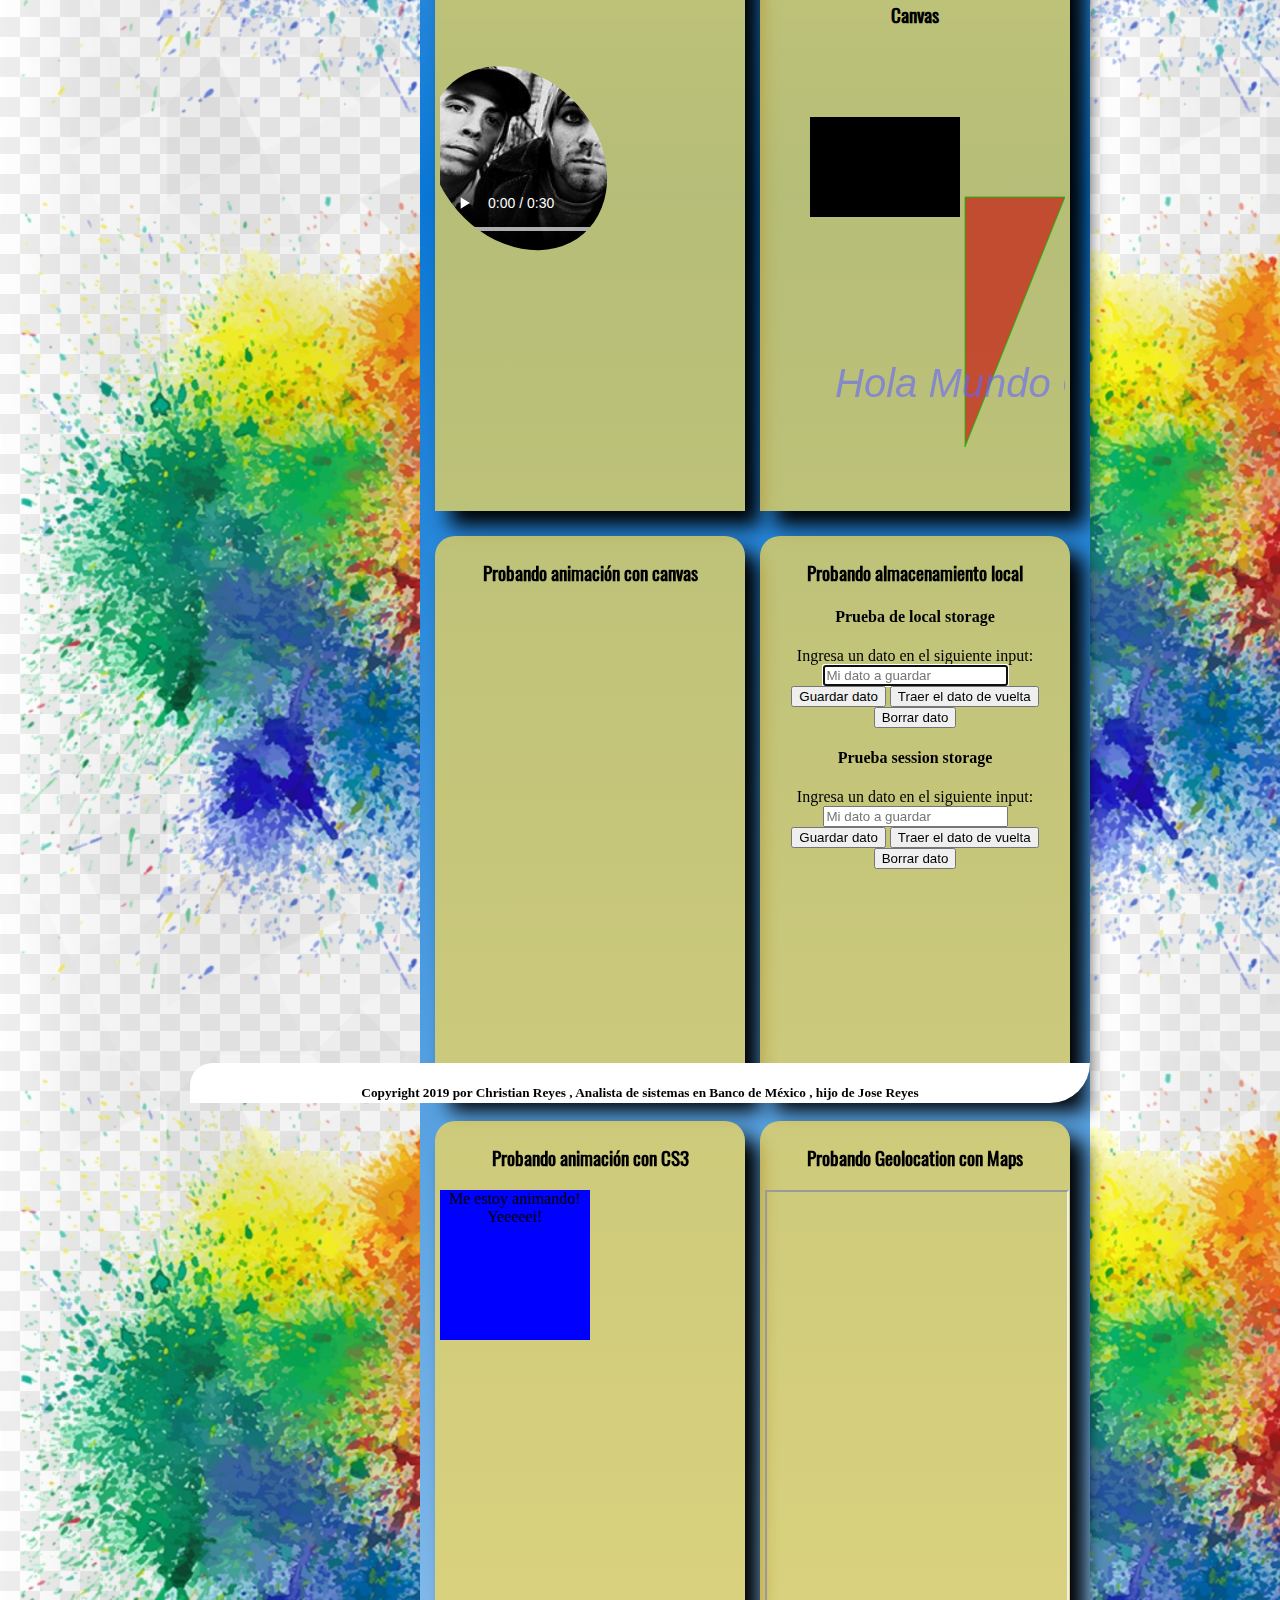
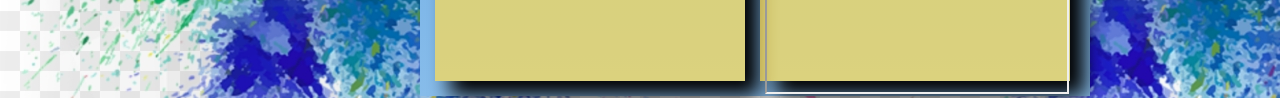
==== commit 12b2d67e: "meda quieries" ====
--- a/index.html
+++ b/index.html
@@ -159,8 +159,8 @@
             <details>
                 <summary> El top de la semana</summary>
                 <ul>
-                        <li> <a href="ejemplos2.html"> Canción 1 </a></li>
-                        <li> Canción 2</li>
+                        <li> <a href="ejemplos2.html"> Ejemplo 2 </a></li>
+                        <li> <a href="ejemplo3.html"> Ejemplo 3 </a></li>
                         <li> Canción 3</li>
                 </ul>
             </details>
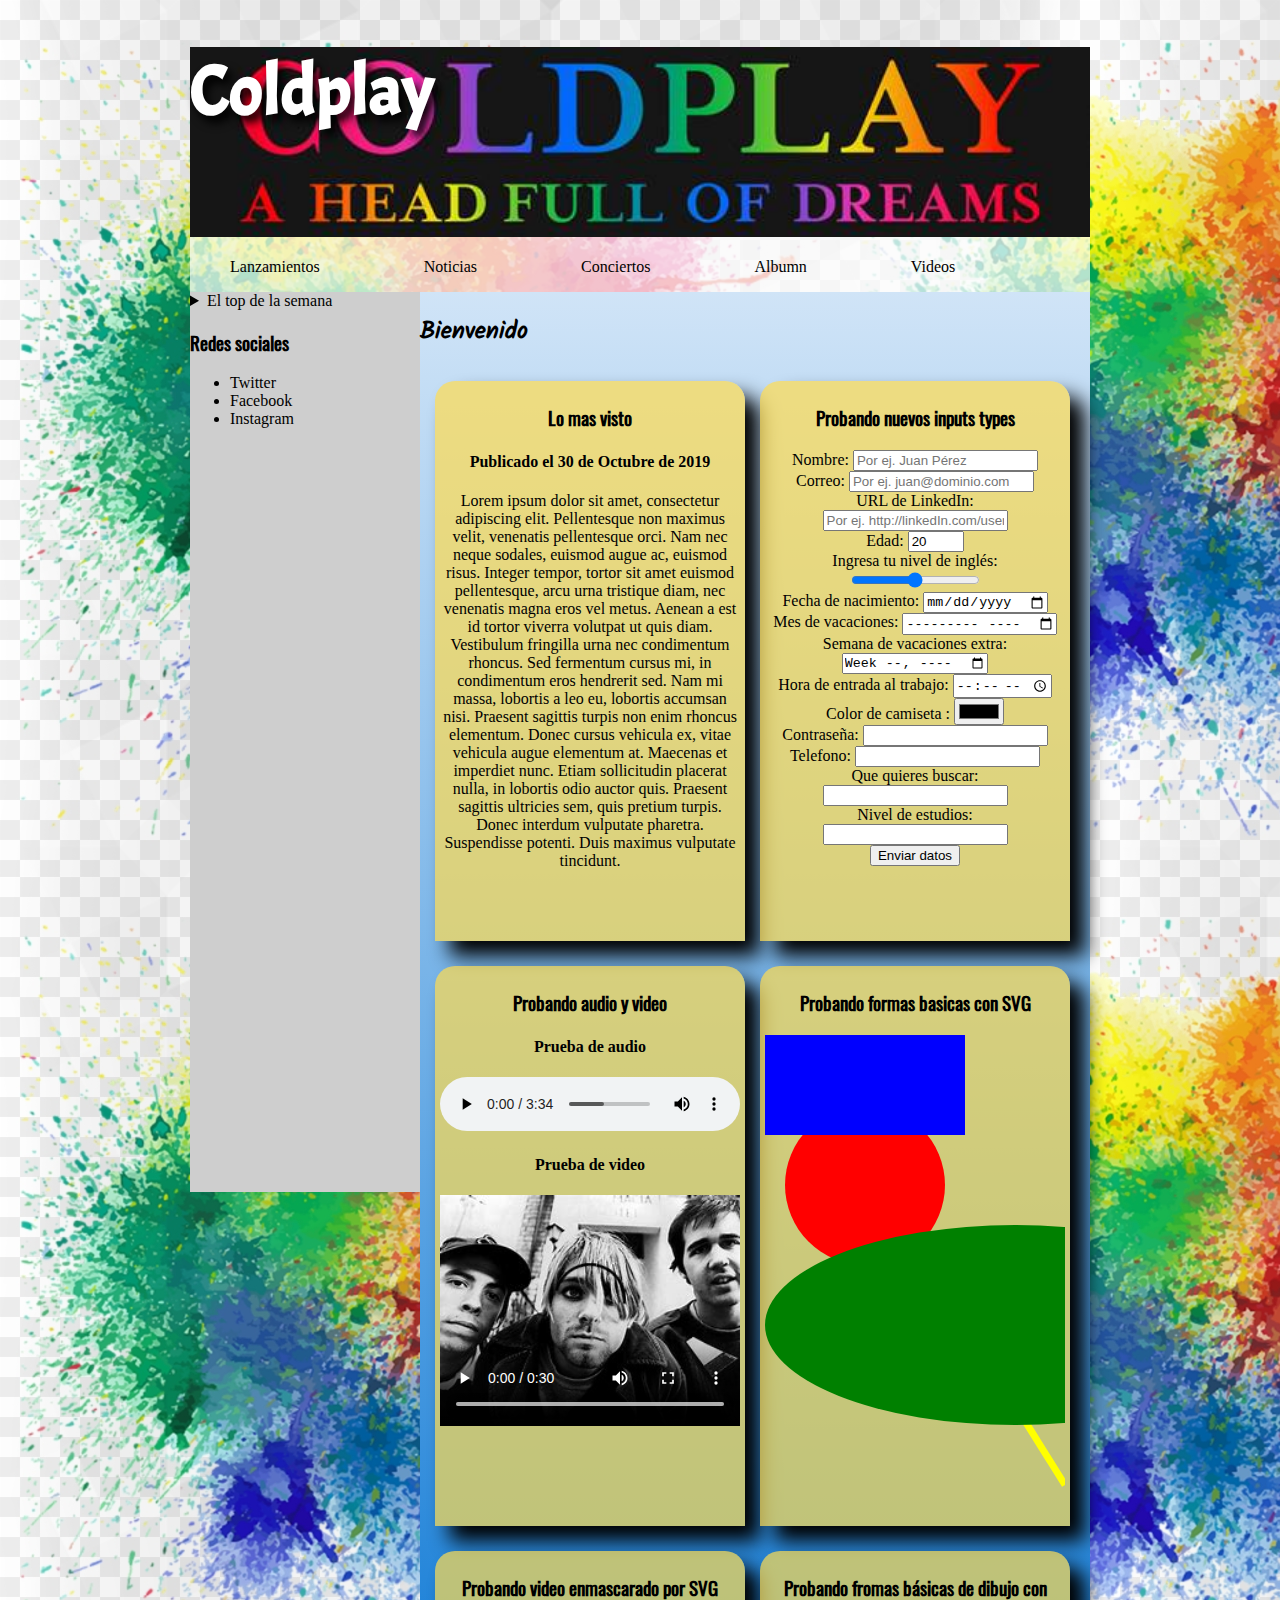
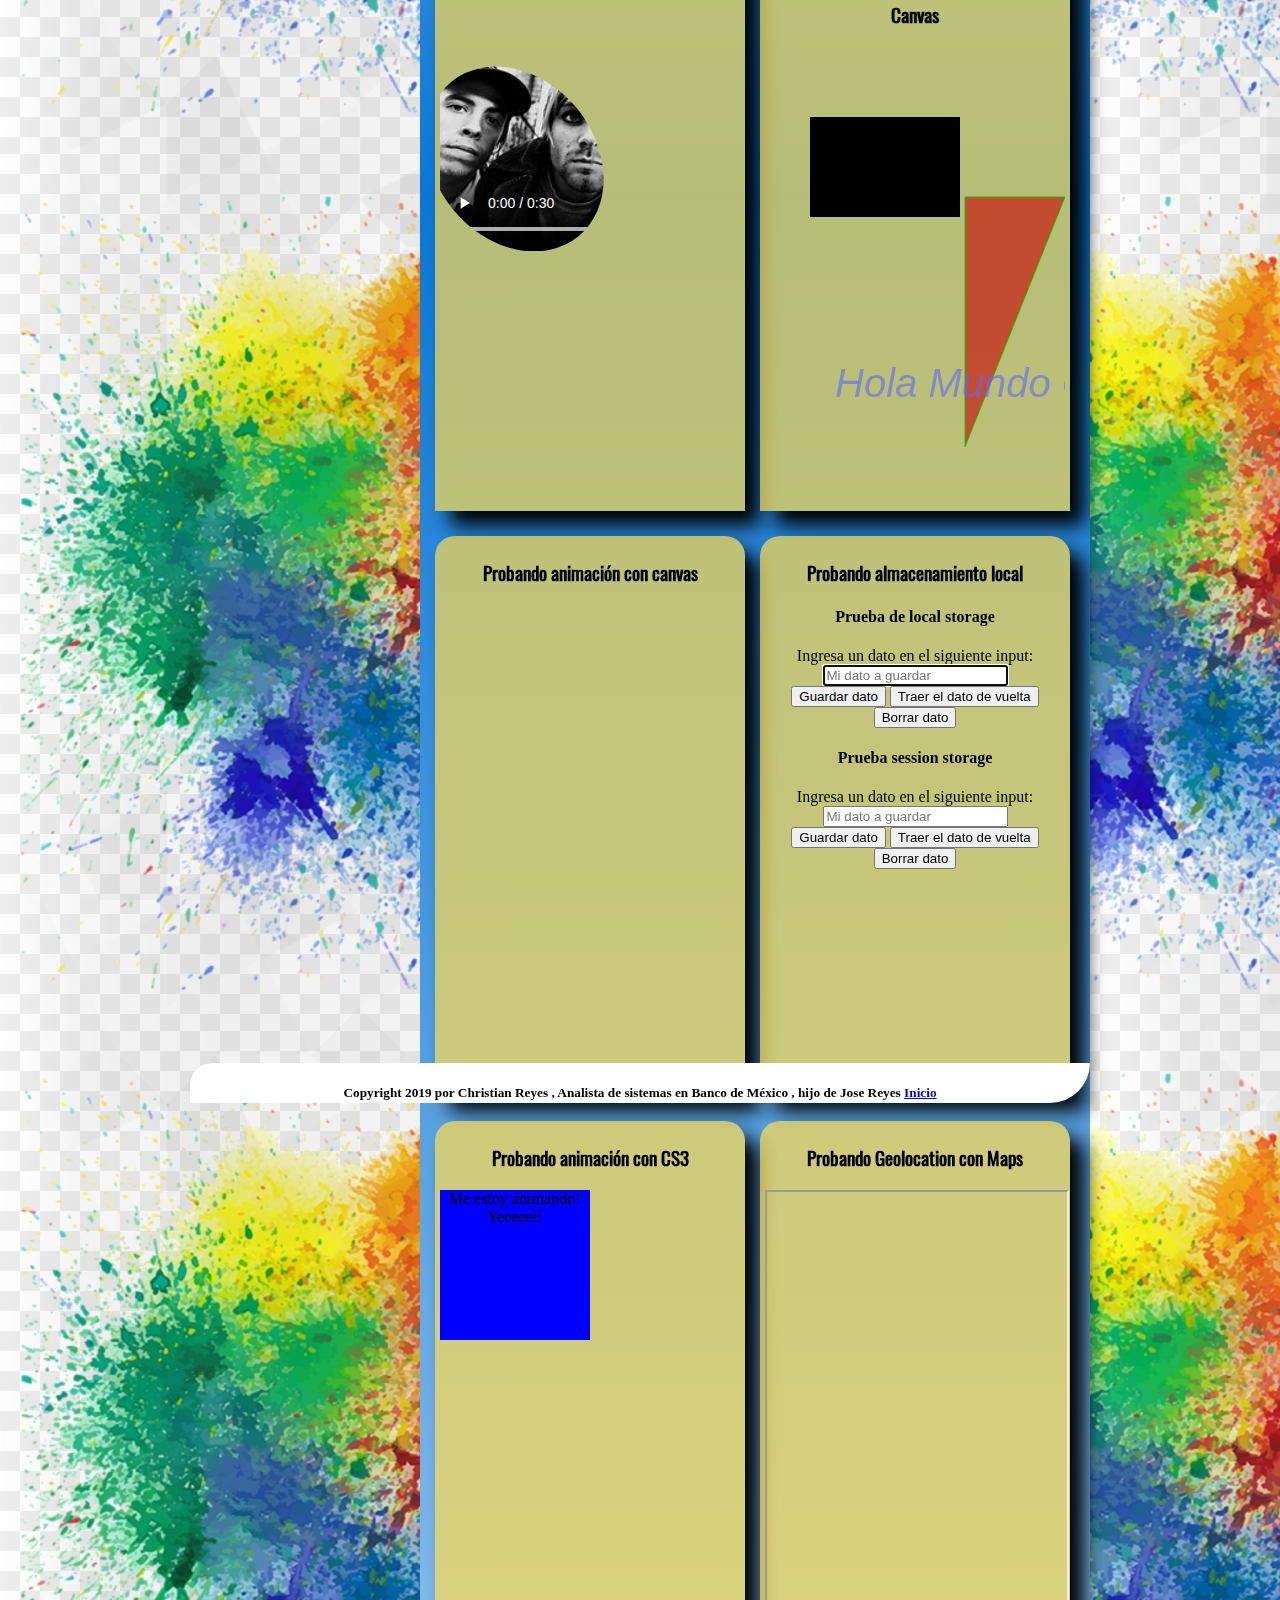
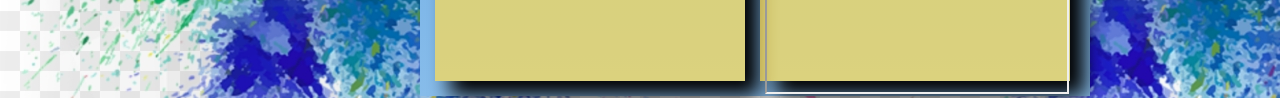
==== commit 791c1b99: "" ====
--- a/index.html
+++ b/index.html
@@ -1,9 +1,10 @@
 <!DOCTYPE html>
-<html>
+<html id="inicio">
     <head>
         <meta charset="utf-8">
         <title>Sitio de series y peliculas</title>
         <link rel="stylesheet" href="css/styles.css">
+        <meta name="viewport" content="width=device-width, minimum-scale=1.0, maximum-scale=1.0">
 
         <script>
             
@@ -280,7 +281,8 @@
             </article>
         </section>
         <footer>
-            <h5 itemscope itemtype="https://schema.org/Person"> Copyright 2019 por <span itemprop="givenName">Christian Reyes </span>, <span itemprop="jobTitle"> Analista de sistemas  </span>en <span itemprop="worksFor"> Banco de México </span>, hijo de <span itemprop="parent">Jose Reyes</span></h5>
+            <h5 itemscope itemtype="https://schema.org/Person"> Copyright 2019 por <span itemprop="givenName">Christian Reyes </span>, <span itemprop="jobTitle"> Analista de sistemas  </span>en <span itemprop="worksFor"> Banco de México </span>, hijo de <span itemprop="parent">Jose Reyes</span> <span id="inicio_href1"><a href="#inicio">Inicio <i class=""></i></a></span></h5>
+            
         </footer>
     </body>
 </html>--- a/css/styles.css
+++ b/css/styles.css
@@ -204,7 +204,98 @@
     border-radius: 50%;
     transition:all;
     -moz-transition:all;
-    -webkit-transition:all;
-    
-    
-}+    -webkit-transition:all;    
+}
+
+#inicio_href{
+    display:none;
+}
+@media screen and (max-width:760px){
+    body{
+        width:100%;
+        background-image: none;
+        background-color: white;
+    }
+    
+    header{
+        position:fixed;
+        width:100%;
+        height:50px ;
+        color: white;
+        background-size: 50%;
+        top:0px;
+        z-index:10000;
+    }
+
+    header h1{
+        font-size:1.5em;
+    }
+    
+    nav{
+        margin-top:50px;
+        width:100%;
+        z-index:10000;
+    }
+    
+    nav ul li{
+        display: block;
+        list-style-type: none;
+    }
+    
+    aside{
+        margin-top:60px;
+        width:100%;
+        background-color:greenyellow;
+        height:auto;
+    }
+    
+    section{
+        width:100%;
+        background-color: #efc5ca;
+    }
+    
+    article{
+        width:85%;
+        background-color:cadetblue;
+        border-radius: 0px 0px 20px 20px;
+        box-shadow:none;
+        transition: none;
+    }
+    
+    article:hover{
+       /* border-radius:80px 80px 10px 10px;
+        box-shadow: -15px -15px 40px blue;
+        -webkit-transform:scale(1.02);
+        -moz-transform: rotate(360deg);*/
+        box-shadow:none;
+    }
+    
+    footer{
+        background-color:#ba2737;
+        border-radius:0px 15px 0px 15px;
+        width:100%;
+        height:20px;
+    }
+    
+    h1{
+        font-size:2.813em;
+    }
+    
+    h2{
+        font-size:1.875em;
+    }
+    
+    h3{
+        font-size:1.250em;
+    }
+    
+    h4, p{
+        font-size:1em;
+    }
+    #inicio_href{
+        display:block !important;
+    }
+    footer{
+        height:40px;
+    }
+}
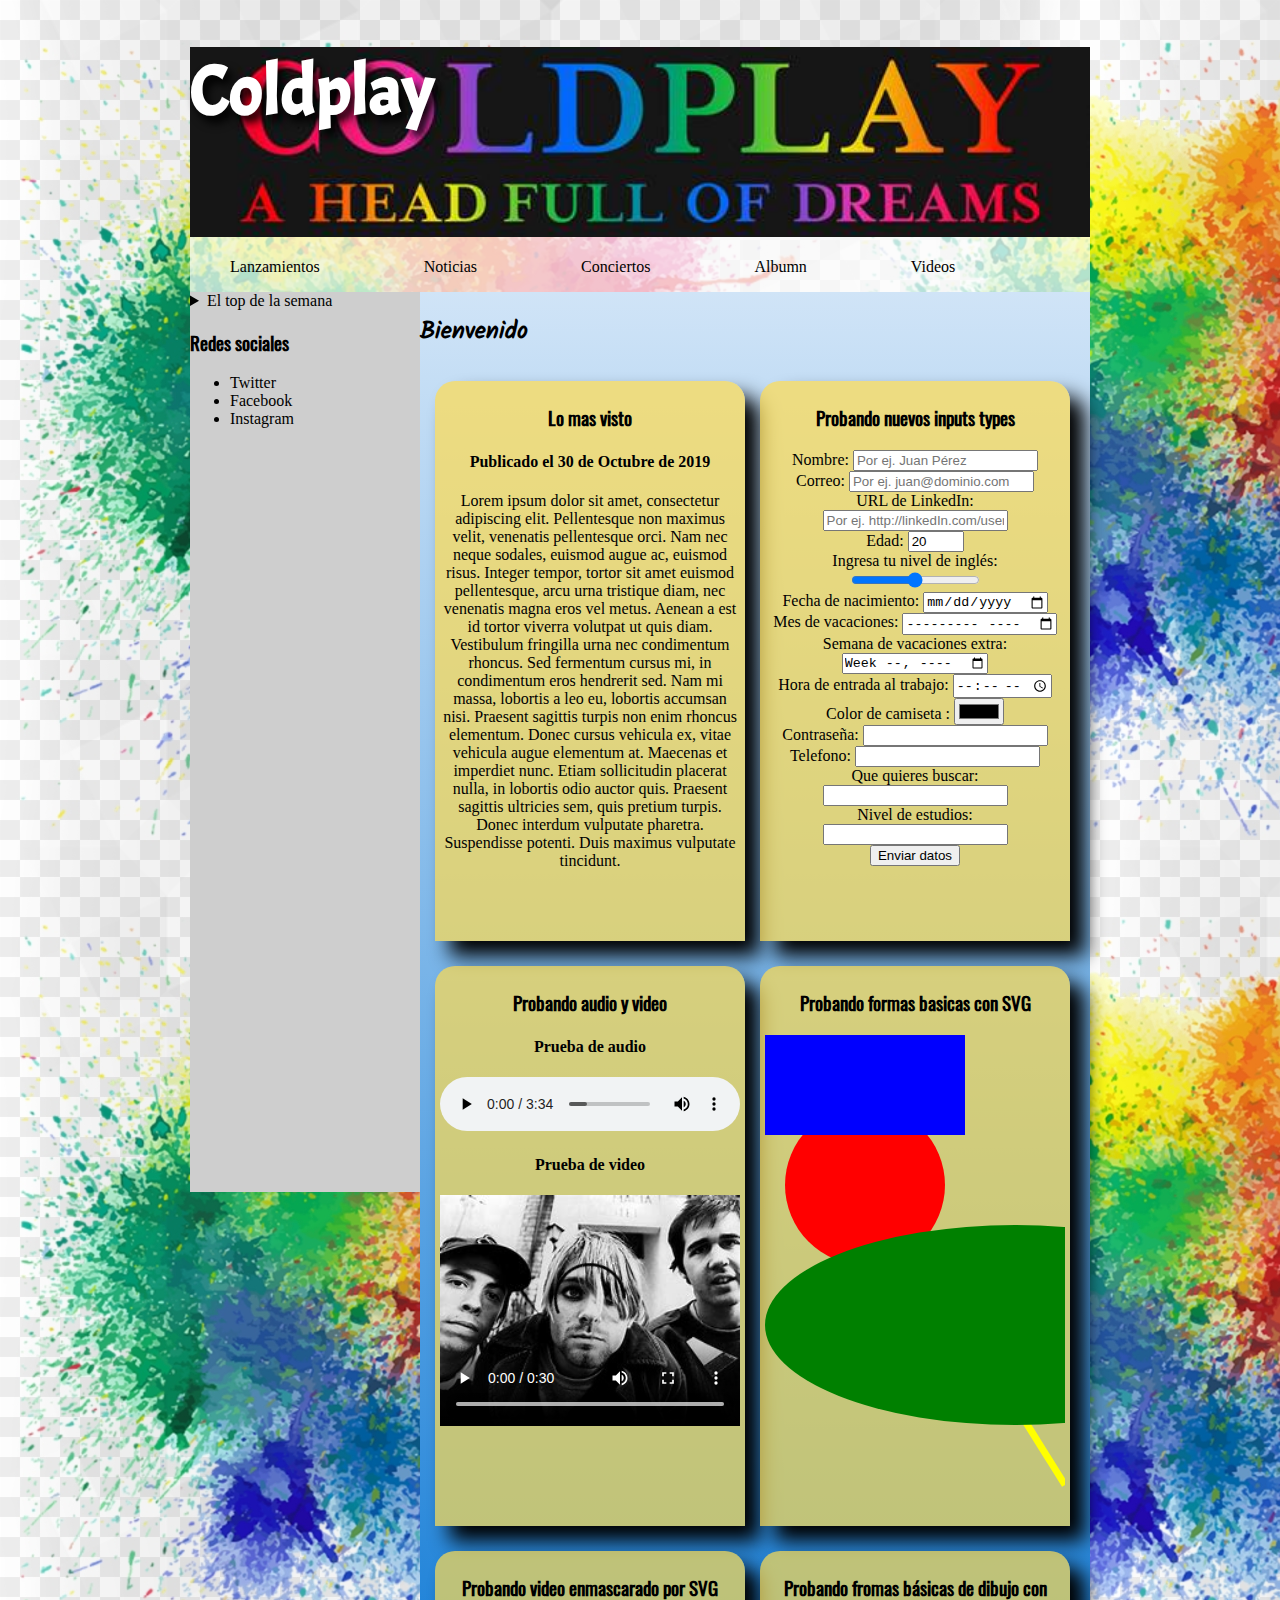
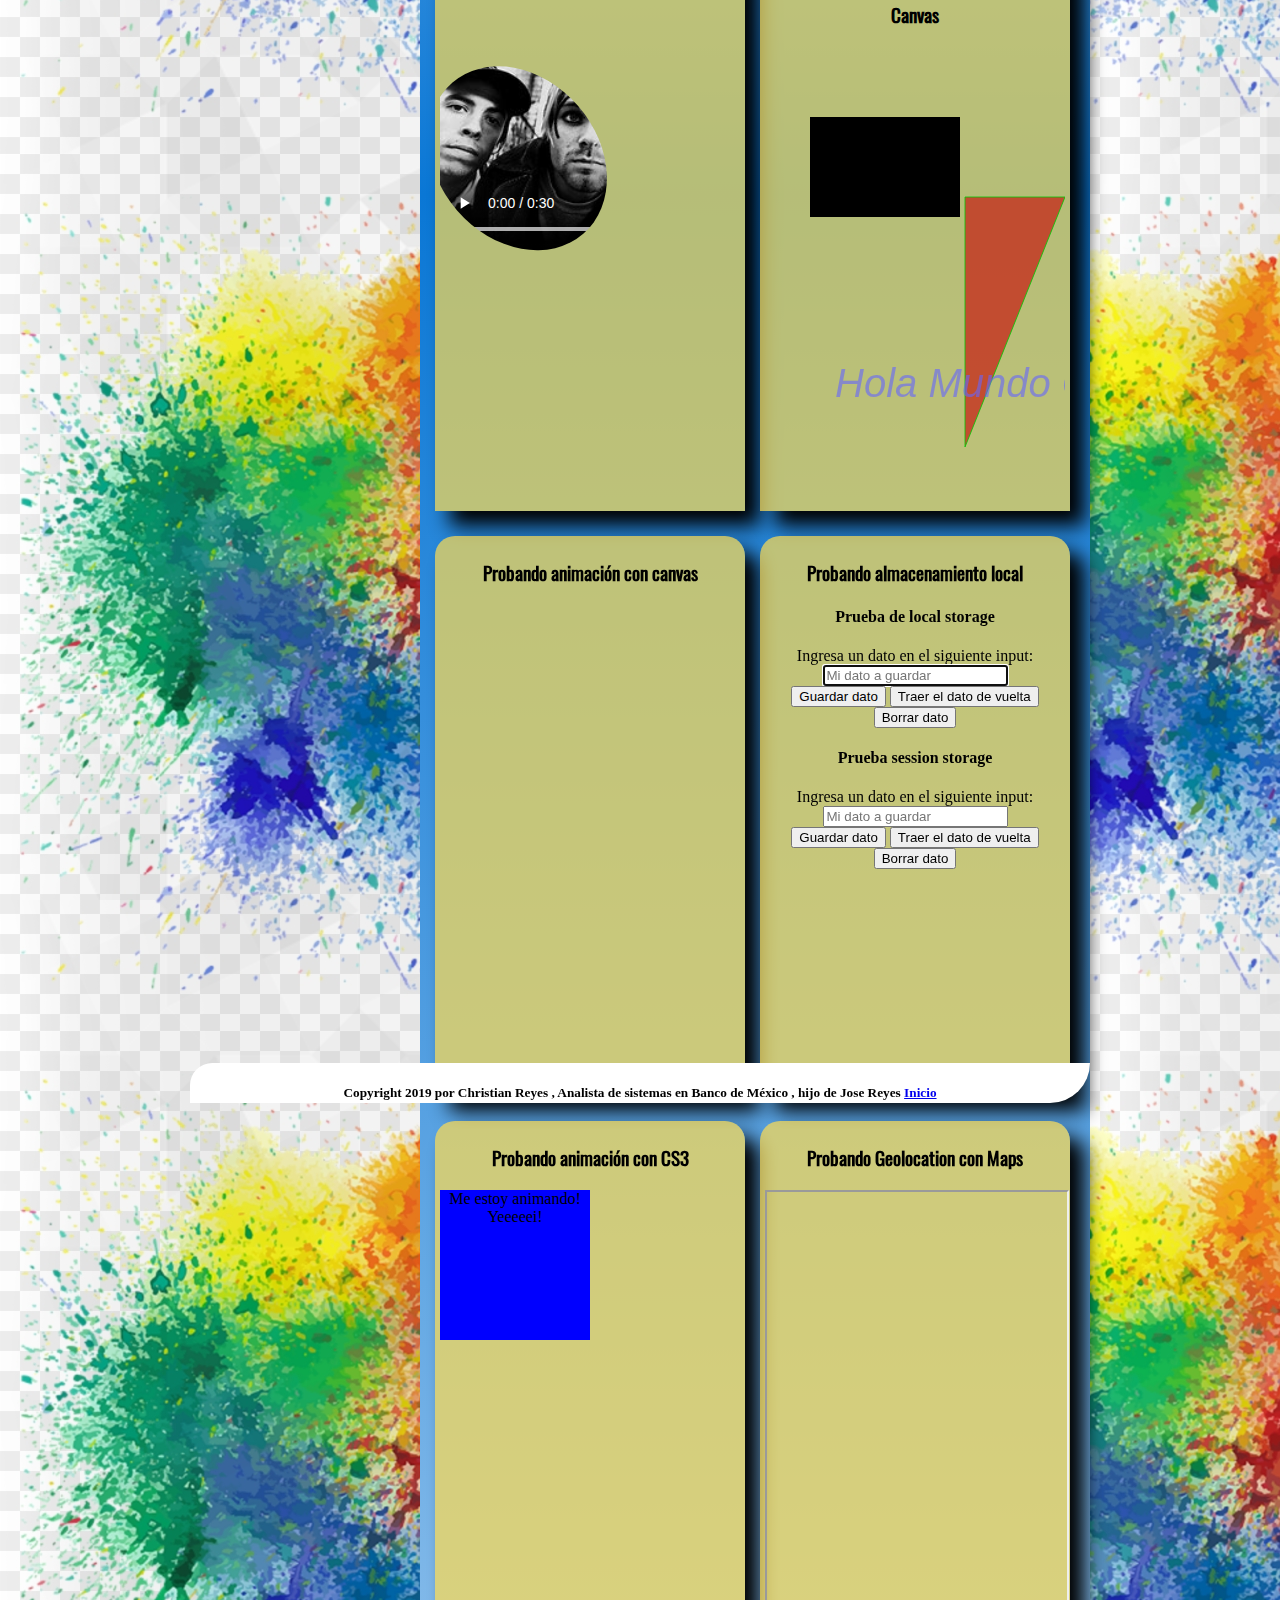
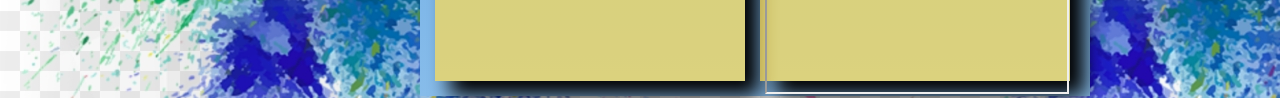
==== commit 30851d5b: "" ====
--- a/index.html
+++ b/index.html
@@ -162,7 +162,7 @@
                 <ul>
                         <li> <a href="ejemplos2.html"> Ejemplo 2 </a></li>
                         <li> <a href="ejemplo3.html"> Ejemplo 3 </a></li>
-                        <li> Canción 3</li>
+                        <li> <a href="ejemplo4.html"> Ejemplo 4 </a></li>
                 </ul>
             </details>
             <h3> Redes sociales</h3>
